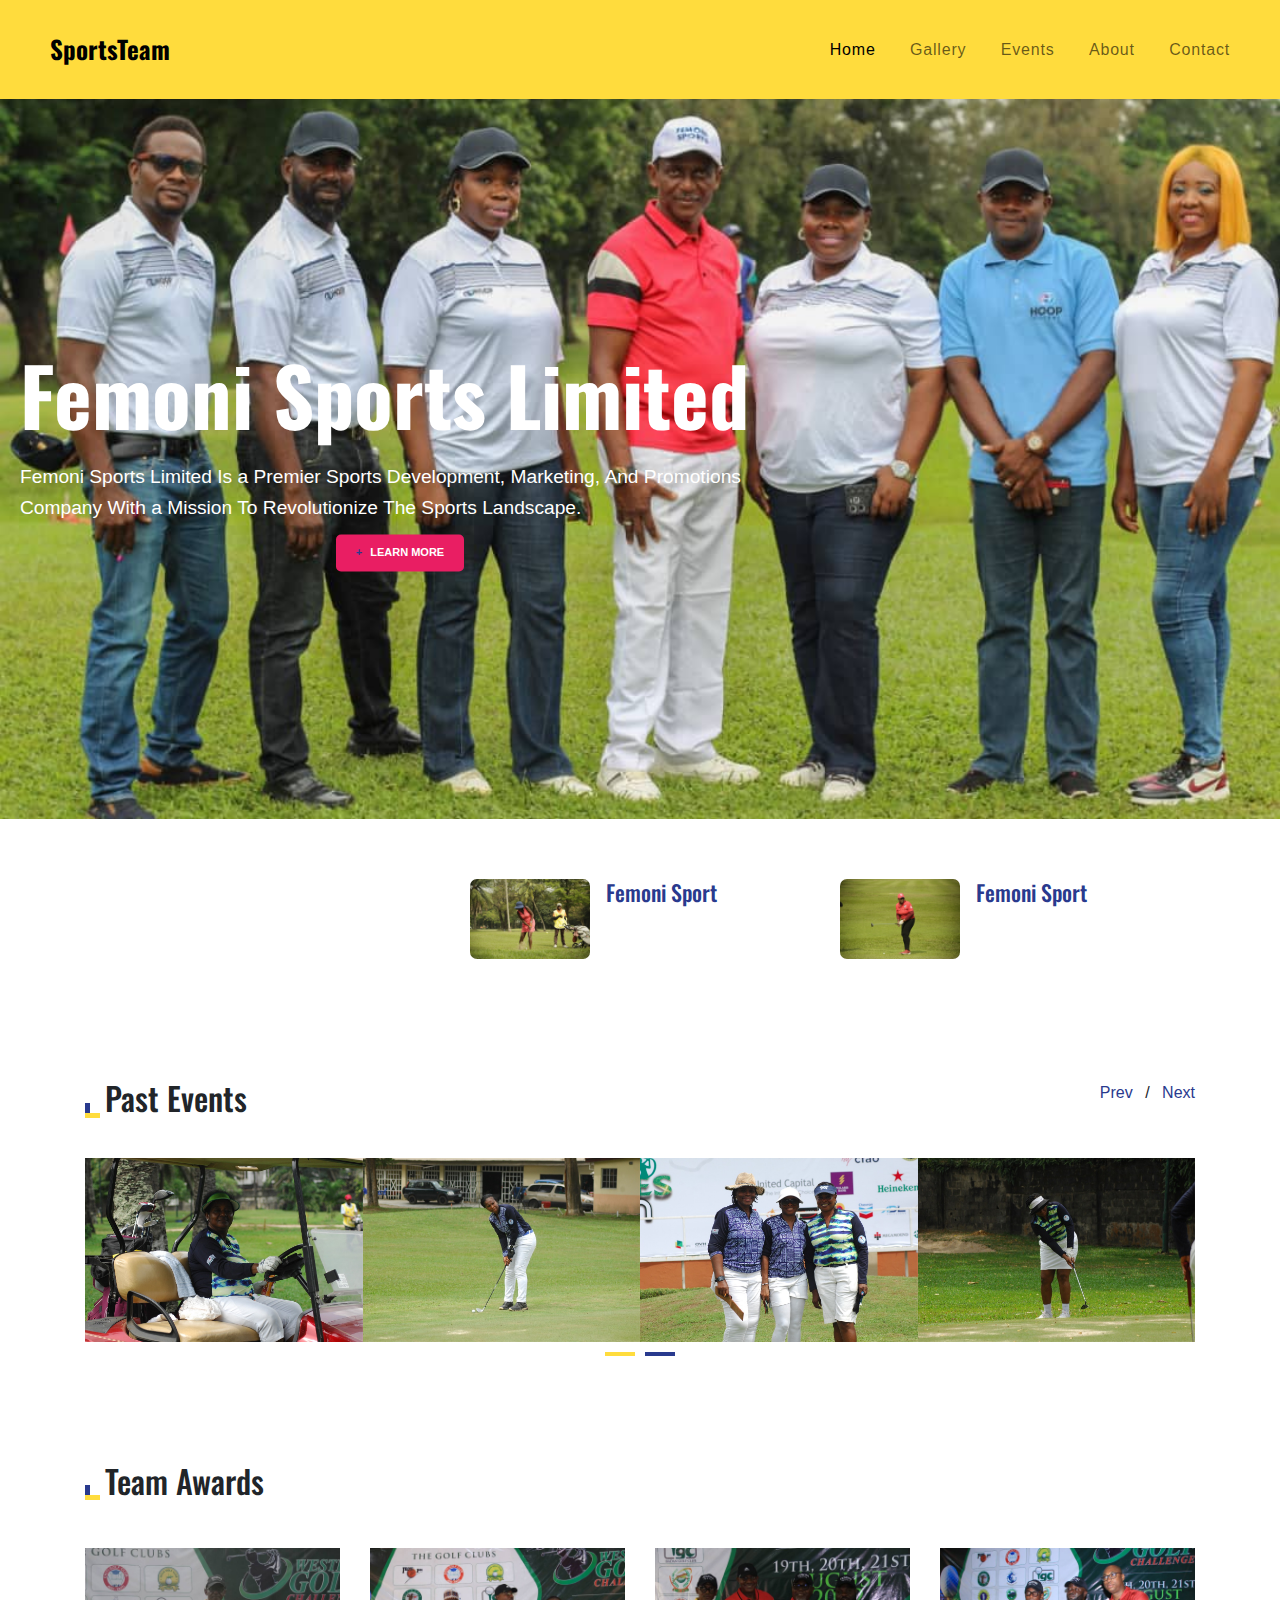
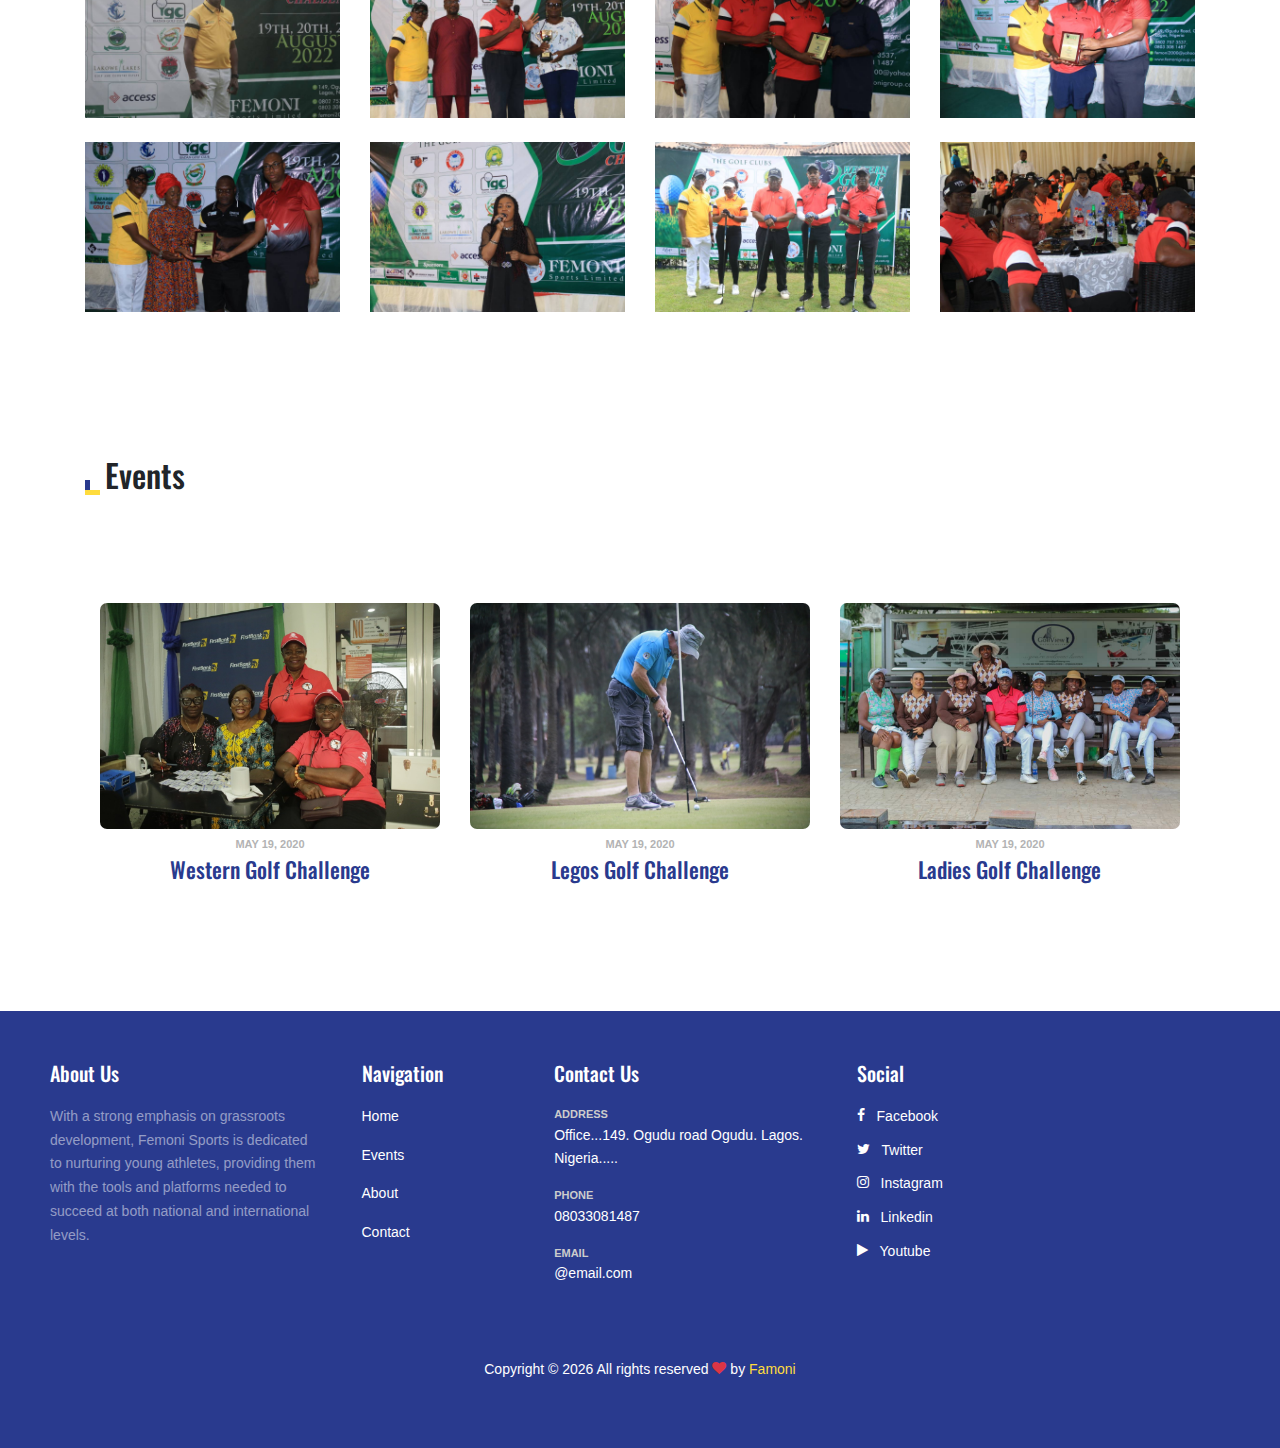
==== index.html @ d154ff3a "my first commit" ====
<!DOCTYPE html>
<html lang="en">
  <head>
    <title>Sports Team &mdash; Colorlib Website Template</title>
    <meta charset="utf-8">
    <meta name="viewport" content="width=device-width, initial-scale=1, shrink-to-fit=no">

    <link rel="stylesheet" href="https://fonts.googleapis.com/css?family=Nunito+Sans:200,300,400,700,900|Oswald:400,700"> 
    <link rel="stylesheet" href="fonts/icomoon/style.css">

    <link rel="stylesheet" href="css/bootstrap.min.css">
    <link rel="stylesheet" href="css/jquery.fancybox.min.css">
    <link rel="stylesheet" href="css/jquery-ui.css">
    <link rel="stylesheet" href="css/owl.carousel.min.css">
    <link rel="stylesheet" href="css/owl.theme.default.min.css">
    <link rel="stylesheet" href="css/animate.css">
    <link rel="stylesheet" href="fonts/flaticon/font/flaticon.css">
    
  
    <link rel="stylesheet" href="css/aos.css">

    <link rel="stylesheet" href="css/style.css">
    
  </head>
  <body>
  
    
    <div class="site-wrap">


    <div class="site-mobile-menu">
      <div class="site-mobile-menu-header">
        <div class="site-mobile-menu-close mt-3">
          <span class="icon-close2 js-menu-toggle"></span>
        </div>
      </div>
      <div class="site-mobile-menu-body"></div>
    </div> <!-- .site-mobile-menu -->

    <div class="container-fluid">

      <div class="row no-gutters site-navbar align-items-center py-3">
    
        <div class="col-6 col-lg-2 site-logo">
          <a href="index.html">SportsTeam</a>
        </div>
    
        <div class="col-6 col-lg-10 text-right menu">
          <nav class="site-navigation text-right text-md-right">
            <ul class="site-menu js-clone-nav d-none d-lg-block">
              <li class="active">
                <a href="index.html">Home</a>
              </li>
              <li><a href="gallery.html">Gallery</a></li>
              <li><a href="events.html">Events</a></li>
              <li><a href="about.html">About</a></li>
              <li><a href="contact.html">Contact</a></li>
            </ul>
    
            <a href="#" class="site-menu-toggle js-menu-toggle text-black d-inline-block d-lg-none">
              <span class="icon-menu h3"></span>
            </a>
          </nav>
        </div>
    
      </div>
    
    </div>
    
    
    
    <div class="container-fluid p-0">
      <div class="row no-gutters">
        <div class="col-lg-12">
          <div class="hero-wrap" style="background-image: url('images/player6.jpg');" data-stellar-background-ratio="0.5">
            <div class="hero-contents text-center">
              <h2 style="text-align: start; font-size: 80px;">Femoni Sports Limited</h2>
              <p style="color: white ; text-align: start;">Femoni Sports Limited Is a Premier Sports Development, Marketing, And Promotions Company With a Mission To Revolutionize The Sports Landscape.</p>
              <p class="mb-0"><a href="about.html" class="more"><span class="mr-2">+</span>Learn More</a></p>
            </div>
          </div>
        </div>
      </div>
    </div>
    

    <div class="site-section">
      <div class="container">
        <div class="col-lg-8 ml-auto">
          <div class="row">
            <div class="col-md-6 col-lg-6 mb-5 mb-lg-0">
              <div class="custom-media d-flex">
                <div class="img-wrap mr-3">
                  <a href="#"><img src="images/golf.jpg" alt="Image" class="img-fluid"></a>
                </div>
                <div>
                  
                  <h3><a href="#">Femoni Sport</a></h3>
                  
                </div>
              </div>
            </div>
            <div class="col-md-6 col-lg-6 mb-5 mb-lg-0">
              <div class="custom-media d-flex">
                <div class="img-wrap mr-3">
                  <a href="#"><img src="images/golf2.jpg" alt="Image" class="img-fluid"></a>
                </div>
                <div>
                  
                  <h3><a href="#">Femoni Sport</a></h3>
                 
                </div>
              </div>
            </div>
          </div>
        </div>
      </div>
    </div>

    <div class="container">
      <div class="row">
        <div class="col-lg-7">
          
        </div>
      </div>

      <a href="#"></a>
    </div>

    <div class="site-section">
      <div class="container">
        <div class="row">
          <div class="col-6">
            <h2 class="section-title">Past Events</h2>
          </div>
          <div class="col-6 text-right">
            <a href="#" class="custom-prev js-custom-prev-v2">Prev</a>
            <span class="mx-2">/</span>
            <a href="#" class="custom-next js-custom-next-v2">Next</a>
          </div>
        </div>

        <div class="owl-4-slider owl-carousel">
          <div class="item player">
            <a href="#"><img src="images/gggolf.jpg" alt="Image" class="img-fluid"></a>
           
          </div>
          <div class="item player">
            <a href="#"><img src="images/golf9.jpg" alt="Image" class="img-fluid"></a>
           
          </div>
          <div class="item player">
            <a href="#"><img src="images/golf10.jpg" alt="Image" class="img-fluid"></a>
            
          </div>
          <div class="item player">
            <a href="#"><img src="images/golf11.jpg" alt="Image" class="img-fluid"></a>
           
          </div>

          <div class="item player">
            <a href="#"><img src="images/golff.jpg" alt="Image" class="img-fluid"></a>
           
          </div>
          <div class="item player">
            <a href="#"><img src="images/goolf.jpg" alt="Image" class="img-fluid"></a>
           
          </div>
          <div class="item player">
            <a href="#"><img src="images/golf6.jpg" alt="Image" class="img-fluid"></a>
           
          </div>
          <div class="item player">
            <a href="#"><img src="images/ggolf.jpg" alt="Image" class="img-fluid"></a>
          
          </div>

        </div>
        
      </div>
    </div>

    <div class="site-section">
      <div class="container">
        <div class="row align-items-center mb-2">
          <div class="col-6">
            <h2 class="section-title">Team Awards</h2>
          </div>
        </div>

        <div class="row">
          <div class="col-6 col-sm-6 col-md-4 col-lg-3 mb-4">
            <a href="images/img_1.jpg" data-fancybox="gal"><img src="images/award9.jpg" alt="Image" class="img-fluid"></a>
          </div>
          <div class="col-6 col-sm-6 col-md-4 col-lg-3 mb-4">
            <a href="images/img_2.jpg" data-fancybox="gal"><img src="images/award1.jpg" alt="Image" class="img-fluid"></a>
          </div>
          <div class="col-6 col-sm-6 col-md-4 col-lg-3 mb-4">
            <a href="images/img_3.jpg" data-fancybox="gal"><img src="images/award2.jpg" alt="Image" class="img-fluid"></a>
          </div>

          <div class="col-6 col-sm-6 col-md-4 col-lg-3 mb-4">
            <a href="images/img_4.jpg" data-fancybox="gal"><img src="images/award3.jpg" alt="Image" class="img-fluid"></a>
          </div>
          <div class="col-6 col-sm-6 col-md-4 col-lg-3 mb-4">
            <a href="images/img_5.jpg" data-fancybox="gal"><img src="images/award4.jpg" alt="Image" class="img-fluid"></a>
          </div>
          <div class="col-6 col-sm-6 col-md-4 col-lg-3 mb-4">
            <a href="images/img_1.jpg" data-fancybox="gal"><img src="images/award5.jpg" alt="Image" class="img-fluid"></a>
          </div>
          <div class="col-6 col-sm-6 col-md-4 col-lg-3 mb-4">
            <a href="images/img_2.jpg" data-fancybox="gal"><img src="images/award6.jpg" alt="Image" class="img-fluid"></a>
          </div>
          <div class="col-6 col-sm-6 col-md-4 col-lg-3 mb-4">
            <a href="images/img_3.jpg" data-fancybox="gal"><img src="images/award7.jpg" alt="Image" class="img-fluid"></a>
          </div>
        </div>
      </div>
    </div>



    <div class="site-section">
      <div class="container">
        <div class="row align-items-center mb-2">
          <div class="col-6">
            <h2 class="section-title">Events</h2>
          </div>
        </div>

        <div class="site-section">
          <div class="container">
            <div class="row">
              <div class="col-sm-6 col-md-4 col-lg-4 mb-0">
                <div class="custom-media d-block">
                  <div class="img-wrap">
                    <a href="#"><img src="images/about.jpg" alt="Image" class="img-fluid"></a>
                  </div>
                  <div class="text-center">
                    <span class="caption">May 19, 2020</span>
                    <h3><a href="event1.html">Western Golf Challenge</a></h3>
                  </div>
                </div>
              </div>
        
              <div class="col-sm-6 col-md-4 col-lg-4 mb-0">
                <div class="custom-media d-block">
                  <div class="img-wrap">
                    <a href="#"><img src="images/event2.jpg" alt="Image" class="img-fluid"></a>
                  </div>
                  <div class="text-center">
                    <span class="caption">May 19, 2020</span>
                    <h3><a href="events.html">Legos Golf Challenge</a></h3>
                  </div>
                </div>
              </div>
        
              <div class="col-sm-6 col-md-4 col-lg-4 mb-0">
                <div class="custom-media d-block">
                  <div class="img-wrap">
                    <a href="#"><img src="images/gallery1.jpg" alt="Image" class="img-fluid"></a>
                  </div>
                  <div class="text-center">
                    <span class="caption">May 19, 2020</span>
                    <h3><a href="gallery.html">Ladies Golf Challenge</a></h3>
                  </div>
                </div>
              </div>
            </div>
          </div>
        </div>
        

        </div>
      </div>
    </div>

    
    <div class="footer">
      <div class="container-fluid">
        <div class="row footer-inner">
          <div class="col-lg-3">
            <div class="widget mb-4">
              <h3>About Us</h3>
              <p>With a strong emphasis on grassroots development, Femoni Sports is dedicated to nurturing young athletes, providing them with the tools and platforms needed to succeed at both national and international levels.</p>
            </div>
          </div>
          <div class="col-lg-2 pl-4">
            <div class="widget mb-4">
              <h3>Navigation</h3>
              <ul class="list-unstyled links">
                <li><a href="index.html">Home</a></li>
                <li><a href="events.html">Events</a></li>
                <li><a href="about.html">About</a></li>
                <li><a href="contact.html">Contact</a></li>
              </ul>
            </div>
          </div>
          <div class="col-lg-3">
            <div class="widget mb-4">
              <h3>Contact Us</h3>
              <ul class="list-unstyled links">
                <li>
                  <a href="#">
                    <span class="d-block">Address</span>
                    Office...149. Ogudu road Ogudu. Lagos. Nigeria.....
                  </a>
                </li>
                <li>
                  <a href="#">
                    <span class="d-block">Phone</span>
                    08033081487
                  </a>
                </li>
                <li>
                  <a href="#">
                    <span class="d-block">Email</span>
                    @email.com
                  </a>
                </li>
              </ul>
            </div>
          </div>
          <div class="col-lg-4">
            <div class="widget mb-4">
              <h3>Social</h3>
              <ul class="list-unstyled social">
                <li><a href="#"><span class="mr-2 icon-facebook"></span> Facebook</a></li>
                <li><a href="#"><span class="mr-2 icon-twitter"></span> Twitter</a></li>
                <li><a href="#"><span class="mr-2 icon-instagram"></span> Instagram</a></li>
                <li><a href="#"><span class="mr-2 icon-linkedin"></span> Linkedin</a></li>
                <li><a href="#"><span class="mr-2 icon-play"></span> Youtube</a></li>
              </ul>
            </div>
          </div>
    
          <div class="col-12 mt-5 text-center copyright">
            <p>
              Copyright &copy; <script>document.write(new Date().getFullYear());</script> All rights reserved <i class="icon-heart text-danger" aria-hidden="true"></i> by <a href="https://colorlib.com" target="_blank">Famoni</a>
            </p>
          </div>
    
        </div>
      </div>
    </div>
    
    

  </div>
  <script src="js/jquery.min.js"></script>
  <script src="js/jquery-migrate-3.0.1.min.js"></script>
  <script src="js/jquery-ui.js"></script>
  <script src="js/popper.min.js"></script>
  <script src="js/bootstrap.min.js"></script>
  <script src="js/owl.carousel.min.js"></script>
  <script src="js/jquery.stellar.min.js"></script>
  <script src="js/jquery.fancybox.min.js"></script>
  <script src="js/aos.js"></script>

  <script src="js/main.js"></script>
    
  </body>
</html>
---- fonts/icomoon/style.css ----
@font-face {
  font-family: 'icomoon';
  src:  url('fonts/icomoon.eot?10si43');
  src:  url('fonts/icomoon.eot?10si43#iefix') format('embedded-opentype'),
    url('fonts/icomoon.ttf?10si43') format('truetype'),
    url('fonts/icomoon.woff?10si43') format('woff'),
    url('fonts/icomoon.svg?10si43#icomoon') format('svg');
  font-weight: normal;
  font-style: normal;
}

[class^="icon-"], [class*=" icon-"] {
  /* use !important to prevent issues with browser extensions that change fonts */
  font-family: 'icomoon' !important;
  speak: none;
  font-style: normal;
  font-weight: normal;
  font-variant: normal;
  text-transform: none;
  line-height: 1;

  /* Better Font Rendering =========== */
  -webkit-font-smoothing: antialiased;
  -moz-osx-font-smoothing: grayscale;
}

.icon-asterisk:before {
  content: "\f069";
}
.icon-plus:before {
  content: "\f067";
}
.icon-question:before {
  content: "\f128";
}
.icon-minus:before {
  content: "\f068";
}
.icon-glass:before {
  content: "\f000";
}
.icon-music:before {
  content: "\f001";
}
.icon-search:before {
  content: "\f002";
}
.icon-envelope-o:before {
  content: "\f003";
}
.icon-heart:before {
  content: "\f004";
}
.icon-star:before {
  content: "\f005";
}
.icon-star-o:before {
  content: "\f006";
}
.icon-user:before {
  content: "\f007";
}
.icon-film:before {
  content: "\f008";
}
.icon-th-large:before {
  content: "\f009";
}
.icon-th:before {
  content: "\f00a";
}
.icon-th-list:before {
  content: "\f00b";
}
.icon-check:before {
  content: "\f00c";
}
.icon-close:before {
  content: "\f00d";
}
.icon-remove:before {
  content: "\f00d";
}
.icon-times:before {
  content: "\f00d";
}
.icon-search-plus:before {
  content: "\f00e";
}
.icon-search-minus:before {
  content: "\f010";
}
.icon-power-off:before {
  content: "\f011";
}
.icon-signal:before {
  content: "\f012";
}
.icon-cog:before {
  content: "\f013";
}
.icon-gear:before {
  content: "\f013";
}
.icon-trash-o:before {
  content: "\f014";
}
.icon-home:before {
  content: "\f015";
}
.icon-file-o:before {
  content: "\f016";
}
.icon-clock-o:before {
  content: "\f017";
}
.icon-road:before {
  content: "\f018";
}
.icon-download:before {
  content: "\f019";
}
.icon-arrow-circle-o-down:before {
  content: "\f01a";
}
.icon-arrow-circle-o-up:before {
  content: "\f01b";
}
.icon-inbox:before {
  content: "\f01c";
}
.icon-play-circle-o:before {
  content: "\f01d";
}
.icon-repeat:before {
  content: "\f01e";
}
.icon-rotate-right:before {
  content: "\f01e";
}
.icon-refresh:before {
  content: "\f021";
}
.icon-list-alt:before {
  content: "\f022";
}
.icon-lock:before {
  content: "\f023";
}
.icon-flag:before {
  content: "\f024";
}
.icon-headphones:before {
  content: "\f025";
}
.icon-volume-off:before {
  content: "\f026";
}
.icon-volume-down:before {
  content: "\f027";
}
.icon-volume-up:before {
  content: "\f028";
}
.icon-qrcode:before {
  content: "\f029";
}
.icon-barcode:before {
  content: "\f02a";
}
.icon-tag:before {
  content: "\f02b";
}
.icon-tags:before {
  content: "\f02c";
}
.icon-book:before {
  content: "\f02d";
}
.icon-bookmark:before {
  content: "\f02e";
}
.icon-print:before {
  content: "\f02f";
}
.icon-camera:before {
  content: "\f030";
}
.icon-font:before {
  content: "\f031";
}
.icon-bold:before {
  content: "\f032";
}
.icon-italic:before {
  content: "\f033";
}
.icon-text-height:before {
  content: "\f034";
}
.icon-text-width:before {
  content: "\f035";
}
.icon-align-left:before {
  content: "\f036";
}
.icon-align-center:before {
  content: "\f037";
}
.icon-align-right:before {
  content: "\f038";
}
.icon-align-justify:before {
  content: "\f039";
}
.icon-list:before {
  content: "\f03a";
}
.icon-dedent:before {
  content: "\f03b";
}
.icon-outdent:before {
  content: "\f03b";
}
.icon-indent:before {
  content: "\f03c";
}
.icon-video-camera:before {
  content: "\f03d";
}
.icon-image:before {
  content: "\f03e";
}
.icon-photo:before {
  content: "\f03e";
}
.icon-picture-o:before {
  content: "\f03e";
}
.icon-pencil:before {
  content: "\f040";
}
.icon-map-marker:before {
  content: "\f041";
}
.icon-adjust:before {
  content: "\f042";
}
.icon-tint:before {
  content: "\f043";
}
.icon-edit:before {
  content: "\f044";
}
.icon-pencil-square-o:before {
  content: "\f044";
}
.icon-share-square-o:before {
  content: "\f045";
}
.icon-check-square-o:before {
  content: "\f046";
}
.icon-arrows:before {
  content: "\f047";
}
.icon-step-backward:before {
  content: "\f048";
}
.icon-fast-backward:before {
  content: "\f049";
}
.icon-backward:before {
  content: "\f04a";
}
.icon-play:before {
  content: "\f04b";
}
.icon-pause:before {
  content: "\f04c";
}
.icon-stop:before {
  content: "\f04d";
}
.icon-forward:before {
  content: "\f04e";
}
.icon-fast-forward:before {
  content: "\f050";
}
.icon-step-forward:before {
  content: "\f051";
}
.icon-eject:before {
  content: "\f052";
}
.icon-chevron-left:before {
  content: "\f053";
}
.icon-chevron-right:before {
  content: "\f054";
}
.icon-plus-circle:before {
  content: "\f055";
}
.icon-minus-circle:before {
  content: "\f056";
}
.icon-times-circle:before {
  content: "\f057";
}
.icon-check-circle:before {
  content: "\f058";
}
.icon-question-circle:before {
  content: "\f059";
}
.icon-info-circle:before {
  content: "\f05a";
}
.icon-crosshairs:before {
  content: "\f05b";
}
.icon-times-circle-o:before {
  content: "\f05c";
}
.icon-check-circle-o:before {
  content: "\f05d";
}
.icon-ban:before {
  content: "\f05e";
}
.icon-arrow-left:before {
  content: "\f060";
}
.icon-arrow-right:before {
  content: "\f061";
}
.icon-arrow-up:before {
  content: "\f062";
}
.icon-arrow-down:before {
  content: "\f063";
}
.icon-mail-forward:before {
  content: "\f064";
}
.icon-share:before {
  content: "\f064";
}
.icon-expand:before {
  content: "\f065";
}
.icon-compress:before {
  content: "\f066";
}
.icon-exclamation-circle:before {
  content: "\f06a";
}
.icon-gift:before {
  content: "\f06b";
}
.icon-leaf:before {
  content: "\f06c";
}
.icon-fire:before {
  content: "\f06d";
}
.icon-eye:before {
  content: "\f06e";
}
.icon-eye-slash:before {
  content: "\f070";
}
.icon-exclamation-triangle:before {
  content: "\f071";
}
.icon-warning:before {
  content: "\f071";
}
.icon-plane:before {
  content: "\f072";
}
.icon-calendar:before {
  content: "\f073";
}
.icon-random:before {
  content: "\f074";
}
.icon-comment:before {
  content: "\f075";
}
.icon-magnet:before {
  content: "\f076";
}
.icon-chevron-up:before {
  content: "\f077";
}
.icon-chevron-down:before {
  content: "\f078";
}
.icon-retweet:before {
  content: "\f079";
}
.icon-shopping-cart:before {
  content: "\f07a";
}
.icon-folder:before {
  content: "\f07b";
}
.icon-folder-open:before {
  content: "\f07c";
}
.icon-arrows-v:before {
  content: "\f07d";
}
.icon-arrows-h:before {
  content: "\f07e";
}
.icon-bar-chart:before {
  content: "\f080";
}
.icon-bar-chart-o:before {
  content: "\f080";
}
.icon-twitter-square:before {
  content: "\f081";
}
.icon-facebook-square:before {
  content: "\f082";
}
.icon-camera-retro:before {
  content: "\f083";
}
.icon-key:before {
  content: "\f084";
}
.icon-cogs:before {
  content: "\f085";
}
.icon-gears:before {
  content: "\f085";
}
.icon-comments:before {
  content: "\f086";
}
.icon-thumbs-o-up:before {
  content: "\f087";
}
.icon-thumbs-o-down:before {
  content: "\f088";
}
.icon-star-half:before {
  content: "\f089";
}
.icon-heart-o:before {
  content: "\f08a";
}
.icon-sign-out:before {
  content: "\f08b";
}
.icon-linkedin-square:before {
  content: "\f08c";
}
.icon-thumb-tack:before {
  content: "\f08d";
}
.icon-external-link:before {
  content: "\f08e";
}
.icon-sign-in:before {
  content: "\f090";
}
.icon-trophy:before {
  content: "\f091";
}
.icon-github-square:before {
  content: "\f092";
}
.icon-upload:before {
  content: "\f093";
}
.icon-lemon-o:before {
  content: "\f094";
}
.icon-phone:before {
  content: "\f095";
}
.icon-square-o:before {
  content: "\f096";
}
.icon-bookmark-o:before {
  content: "\f097";
}
.icon-phone-square:before {
  content: "\f098";
}
.icon-twitter:before {
  content: "\f099";
}
.icon-facebook:before {
  content: "\f09a";
}
.icon-facebook-f:before {
  content: "\f09a";
}
.icon-github:before {
  content: "\f09b";
}
.icon-unlock:before {
  content: "\f09c";
}
.icon-credit-card:before {
  content: "\f09d";
}
.icon-feed:before {
  content: "\f09e";
}
.icon-rss:before {
  content: "\f09e";
}
.icon-hdd-o:before {
  content: "\f0a0";
}
.icon-bullhorn:before {
  content: "\f0a1";
}
.icon-bell-o:before {
  content: "\f0a2";
}
.icon-certificate:before {
  content: "\f0a3";
}
.icon-hand-o-right:before {
  content: "\f0a4";
}
.icon-hand-o-left:before {
  content: "\f0a5";
}
.icon-hand-o-up:before {
  content: "\f0a6";
}
.icon-hand-o-down:before {
  content: "\f0a7";
}
.icon-arrow-circle-left:before {
  content: "\f0a8";
}
.icon-arrow-circle-right:before {
  content: "\f0a9";
}
.icon-arrow-circle-up:before {
  content: "\f0aa";
}
.icon-arrow-circle-down:before {
  content: "\f0ab";
}
.icon-globe:before {
  content: "\f0ac";
}
.icon-wrench:before {
  content: "\f0ad";
}
.icon-tasks:before {
  content: "\f0ae";
}
.icon-filter:before {
  content: "\f0b0";
}
.icon-briefcase:before {
  content: "\f0b1";
}
.icon-arrows-alt:before {
  content: "\f0b2";
}
.icon-group:before {
  content: "\f0c0";
}
.icon-users:before {
  content: "\f0c0";
}
.icon-chain:before {
  content: "\f0c1";
}
.icon-link:before {
  content: "\f0c1";
}
.icon-cloud:before {
  content: "\f0c2";
}
.icon-flask:before {
  content: "\f0c3";
}
.icon-cut:before {
  content: "\f0c4";
}
.icon-scissors:before {
  content: "\f0c4";
}
.icon-copy:before {
  content: "\f0c5";
}
.icon-files-o:before {
  content: "\f0c5";
}
.icon-paperclip:before {
  content: "\f0c6";
}
.icon-floppy-o:before {
  content: "\f0c7";
}
.icon-save:before {
  content: "\f0c7";
}
.icon-square:before {
  content: "\f0c8";
}
.icon-bars:before {
  content: "\f0c9";
}
.icon-navicon:before {
  content: "\f0c9";
}
.icon-reorder:before {
  content: "\f0c9";
}
.icon-list-ul:before {
  content: "\f0ca";
}
.icon-list-ol:before {
  content: "\f0cb";
}
.icon-strikethrough:before {
  content: "\f0cc";
}
.icon-underline:before {
  content: "\f0cd";
}
.icon-table:before {
  content: "\f0ce";
}
.icon-magic:before {
  content: "\f0d0";
}
.icon-truck:before {
  content: "\f0d1";
}
.icon-pinterest:before {
  content: "\f0d2";
}
.icon-pinterest-square:before {
  content: "\f0d3";
}
.icon-google-plus-square:before {
  content: "\f0d4";
}
.icon-google-plus:before {
  content: "\f0d5";
}
.icon-money:before {
  content: "\f0d6";
}
.icon-caret-down:before {
  content: "\f0d7";
}
.icon-caret-up:before {
  content: "\f0d8";
}
.icon-caret-left:before {
  content: "\f0d9";
}
.icon-caret-right:before {
  content: "\f0da";
}
.icon-columns:before {
  content: "\f0db";
}
.icon-sort:before {
  content: "\f0dc";
}
.icon-unsorted:before {
  content: "\f0dc";
}
.icon-sort-desc:before {
  content: "\f0dd";
}
.icon-sort-down:before {
  content: "\f0dd";
}
.icon-sort-asc:before {
  content: "\f0de";
}
.icon-sort-up:before {
  content: "\f0de";
}
.icon-envelope:before {
  content: "\f0e0";
}
.icon-linkedin:before {
  content: "\f0e1";
}
.icon-rotate-left:before {
  content: "\f0e2";
}
.icon-undo:before {
  content: "\f0e2";
}
.icon-gavel:before {
  content: "\f0e3";
}
.icon-legal:before {
  content: "\f0e3";
}
.icon-dashboard:before {
  content: "\f0e4";
}
.icon-tachometer:before {
  content: "\f0e4";
}
.icon-comment-o:before {
  content: "\f0e5";
}
.icon-comments-o:before {
  content: "\f0e6";
}
.icon-bolt:before {
  content: "\f0e7";
}
.icon-flash:before {
  content: "\f0e7";
}
.icon-sitemap:before {
  content: "\f0e8";
}
.icon-umbrella:before {
  content: "\f0e9";
}
.icon-clipboard:before {
  content: "\f0ea";
}
.icon-paste:before {
  content: "\f0ea";
}
.icon-lightbulb-o:before {
  content: "\f0eb";
}
.icon-exchange:before {
  content: "\f0ec";
}
.icon-cloud-download:before {
  content: "\f0ed";
}
.icon-cloud-upload:before {
  content: "\f0ee";
}
.icon-user-md:before {
  content: "\f0f0";
}
.icon-stethoscope:before {
  content: "\f0f1";
}
.icon-suitcase:before {
  content: "\f0f2";
}
.icon-bell:before {
  content: "\f0f3";
}
.icon-coffee:before {
  content: "\f0f4";
}
.icon-cutlery:before {
  content: "\f0f5";
}
.icon-file-text-o:before {
  content: "\f0f6";
}
.icon-building-o:before {
  content: "\f0f7";
}
.icon-hospital-o:before {
  content: "\f0f8";
}
.icon-ambulance:before {
  content: "\f0f9";
}
.icon-medkit:before {
  content: "\f0fa";
}
.icon-fighter-jet:before {
  content: "\f0fb";
}
.icon-beer:before {
  content: "\f0fc";
}
.icon-h-square:before {
  content: "\f0fd";
}
.icon-plus-square:before {
  content: "\f0fe";
}
.icon-angle-double-left:before {
  content: "\f100";
}
.icon-angle-double-right:before {
  content: "\f101";
}
.icon-angle-double-up:before {
  content: "\f102";
}
.icon-angle-double-down:before {
  content: "\f103";
}
.icon-angle-left:before {
  content: "\f104";
}
.icon-angle-right:before {
  content: "\f105";
}
.icon-angle-up:before {
  content: "\f106";
}
.icon-angle-down:before {
  content: "\f107";
}
.icon-desktop:before {
  content: "\f108";
}
.icon-laptop:before {
  content: "\f109";
}
.icon-tablet:before {
  content: "\f10a";
}
.icon-mobile:before {
  content: "\f10b";
}
.icon-mobile-phone:before {
  content: "\f10b";
}
.icon-circle-o:before {
  content: "\f10c";
}
.icon-quote-left:before {
  content: "\f10d";
}
.icon-quote-right:before {
  content: "\f10e";
}
.icon-spinner:before {
  content: "\f110";
}
.icon-circle:before {
  content: "\f111";
}
.icon-mail-reply:before {
  content: "\f112";
}
.icon-reply:before {
  content: "\f112";
}
.icon-github-alt:before {
  content: "\f113";
}
.icon-folder-o:before {
  content: "\f114";
}
.icon-folder-open-o:before {
  content: "\f115";
}
.icon-smile-o:before {
  content: "\f118";
}
.icon-frown-o:before {
  content: "\f119";
}
.icon-meh-o:before {
  content: "\f11a";
}
.icon-gamepad:before {
  content: "\f11b";
}
.icon-keyboard-o:before {
  content: "\f11c";
}
.icon-flag-o:before {
  content: "\f11d";
}
.icon-flag-checkered:before {
  content: "\f11e";
}
.icon-terminal:before {
  content: "\f120";
}
.icon-code:before {
  content: "\f121";
}
.icon-mail-reply-all:before {
  content: "\f122";
}
.icon-reply-all:before {
  content: "\f122";
}
.icon-star-half-empty:before {
  content: "\f123";
}
.icon-star-half-full:before {
  content: "\f123";
}
.icon-star-half-o:before {
  content: "\f123";
}
.icon-location-arrow:before {
  content: "\f124";
}
.icon-crop:before {
  content: "\f125";
}
.icon-code-fork:before {
  content: "\f126";
}
.icon-chain-broken:before {
  content: "\f127";
}
.icon-unlink:before {
  content: "\f127";
}
.icon-info:before {
  content: "\f129";
}
.icon-exclamation:before {
  content: "\f12a";
}
.icon-superscript:before {
  content: "\f12b";
}
.icon-subscript:before {
  content: "\f12c";
}
.icon-eraser:before {
  content: "\f12d";
}
.icon-puzzle-piece:before {
  content: "\f12e";
}
.icon-microphone:before {
  content: "\f130";
}
.icon-microphone-slash:before {
  content: "\f131";
}
.icon-shield:before {
  content: "\f132";
}
.icon-calendar-o:before {
  content: "\f133";
}
.icon-fire-extinguisher:before {
  content: "\f134";
}
.icon-rocket:before {
  content: "\f135";
}
.icon-maxcdn:before {
  content: "\f136";
}
.icon-chevron-circle-left:before {
  content: "\f137";
}
.icon-chevron-circle-right:before {
  content: "\f138";
}
.icon-chevron-circle-up:before {
  content: "\f139";
}
.icon-chevron-circle-down:before {
  content: "\f13a";
}
.icon-html5:before {
  content: "\f13b";
}
.icon-css3:before {
  content: "\f13c";
}
.icon-anchor:before {
  content: "\f13d";
}
.icon-unlock-alt:before {
  content: "\f13e";
}
.icon-bullseye:before {
  content: "\f140";
}
.icon-ellipsis-h:before {
  content: "\f141";
}
.icon-ellipsis-v:before {
  content: "\f142";
}
.icon-rss-square:before {
  content: "\f143";
}
.icon-play-circle:before {
  content: "\f144";
}
.icon-ticket:before {
  content: "\f145";
}
.icon-minus-square:before {
  content: "\f146";
}
.icon-minus-square-o:before {
  content: "\f147";
}
.icon-level-up:before {
  content: "\f148";
}
.icon-level-down:before {
  content: "\f149";
}
.icon-check-square:before {
  content: "\f14a";
}
.icon-pencil-square:before {
  content: "\f14b";
}
.icon-external-link-square:before {
  content: "\f14c";
}
.icon-share-square:before {
  content: "\f14d";
}
.icon-compass:before {
  content: "\f14e";
}
.icon-caret-square-o-down:before {
  content: "\f150";
}
.icon-toggle-down:before {
  content: "\f150";
}
.icon-caret-square-o-up:before {
  content: "\f151";
}
.icon-toggle-up:before {
  content: "\f151";
}
.icon-caret-square-o-right:before {
  content: "\f152";
}
.icon-toggle-right:before {
  content: "\f152";
}
.icon-eur:before {
  content: "\f153";
}
.icon-euro:before {
  content: "\f153";
}
.icon-gbp:before {
  content: "\f154";
}
.icon-dollar:before {
  content: "\f155";
}
.icon-usd:before {
  content: "\f155";
}
.icon-inr:before {
  content: "\f156";
}
.icon-rupee:before {
  content: "\f156";
}
.icon-cny:before {
  content: "\f157";
}
.icon-jpy:before {
  content: "\f157";
}
.icon-rmb:before {
  content: "\f157";
}
.icon-yen:before {
  content: "\f157";
}
.icon-rouble:before {
  content: "\f158";
}
.icon-rub:before {
  content: "\f158";
}
.icon-ruble:before {
  content: "\f158";
}
.icon-krw:before {
  content: "\f159";
}
.icon-won:before {
  content: "\f159";
}
.icon-bitcoin:before {
  content: "\f15a";
}
.icon-btc:before {
  content: "\f15a";
}
.icon-file:before {
  content: "\f15b";
}
.icon-file-text:before {
  content: "\f15c";
}
.icon-sort-alpha-asc:before {
  content: "\f15d";
}
.icon-sort-alpha-desc:before {
  content: "\f15e";
}
.icon-sort-amount-asc:before {
  content: "\f160";
}
.icon-sort-amount-desc:before {
  content: "\f161";
}
.icon-sort-numeric-asc:before {
  content: "\f162";
}
.icon-sort-numeric-desc:before {
  content: "\f163";
}
.icon-thumbs-up:before {
  content: "\f164";
}
.icon-thumbs-down:before {
  content: "\f165";
}
.icon-youtube-square:before {
  content: "\f166";
}
.icon-youtube:before {
  content: "\f167";
}
.icon-xing:before {
  content: "\f168";
}
.icon-xing-square:before {
  content: "\f169";
}
.icon-youtube-play:before {
  content: "\f16a";
}
.icon-dropbox:before {
  content: "\f16b";
}
.icon-stack-overflow:before {
  content: "\f16c";
}
.icon-instagram:before {
  content: "\f16d";
}
.icon-flickr:before {
  content: "\f16e";
}
.icon-adn:before {
  content: "\f170";
}
.icon-bitbucket:before {
  content: "\f171";
}
.icon-bitbucket-square:before {
  content: "\f172";
}
.icon-tumblr:before {
  content: "\f173";
}
.icon-tumblr-square:before {
  content: "\f174";
}
.icon-long-arrow-down:before {
  content: "\f175";
}
.icon-long-arrow-up:before {
  content: "\f176";
}
.icon-long-arrow-left:before {
  content: "\f177";
}
.icon-long-arrow-right:before {
  content: "\f178";
}
.icon-apple:before {
  content: "\f179";
}
.icon-windows:before {
  content: "\f17a";
}
.icon-android:before {
  content: "\f17b";
}
.icon-linux:before {
  content: "\f17c";
}
.icon-dribbble:before {
  content: "\f17d";
}
.icon-skype:before {
  content: "\f17e";
}
.icon-foursquare:before {
  content: "\f180";
}
.icon-trello:before {
  content: "\f181";
}
.icon-female:before {
  content: "\f182";
}
.icon-male:before {
  content: "\f183";
}
.icon-gittip:before {
  content: "\f184";
}
.icon-gratipay:before {
  content: "\f184";
}
.icon-sun-o:before {
  content: "\f185";
}
.icon-moon-o:before {
  content: "\f186";
}
.icon-archive:before {
  content: "\f187";
}
.icon-bug:before {
  content: "\f188";
}
.icon-vk:before {
  content: "\f189";
}
.icon-weibo:before {
  content: "\f18a";
}
.icon-renren:before {
  content: "\f18b";
}
.icon-pagelines:before {
  content: "\f18c";
}
.icon-stack-exchange:before {
  content: "\f18d";
}
.icon-arrow-circle-o-right:before {
  content: "\f18e";
}
.icon-arrow-circle-o-left:before {
  content: "\f190";
}
.icon-caret-square-o-left:before {
  content: "\f191";
}
.icon-toggle-left:before {
  content: "\f191";
}
.icon-dot-circle-o:before {
  content: "\f192";
}
.icon-wheelchair:before {
  content: "\f193";
}
.icon-vimeo-square:before {
  content: "\f194";
}
.icon-try:before {
  content: "\f195";
}
.icon-turkish-lira:before {
  content: "\f195";
}
.icon-plus-square-o:before {
  content: "\f196";
}
.icon-space-shuttle:before {
  content: "\f197";
}
.icon-slack:before {
  content: "\f198";
}
.icon-envelope-square:before {
  content: "\f199";
}
.icon-wordpress:before {
  content: "\f19a";
}
.icon-openid:before {
  content: "\f19b";
}
.icon-bank:before {
  content: "\f19c";
}
.icon-institution:before {
  content: "\f19c";
}
.icon-university:before {
  content: "\f19c";
}
.icon-graduation-cap:before {
  content: "\f19d";
}
.icon-mortar-board:before {
  content: "\f19d";
}
.icon-yahoo:before {
  content: "\f19e";
}
.icon-google:before {
  content: "\f1a0";
}
.icon-reddit:before {
  content: "\f1a1";
}
.icon-reddit-square:before {
  content: "\f1a2";
}
.icon-stumbleupon-circle:before {
  content: "\f1a3";
}
.icon-stumbleupon:before {
  content: "\f1a4";
}
.icon-delicious:before {
  content: "\f1a5";
}
.icon-digg:before {
  content: "\f1a6";
}
.icon-pied-piper-pp:before {
  content: "\f1a7";
}
.icon-pied-piper-alt:before {
  content: "\f1a8";
}
.icon-drupal:before {
  content: "\f1a9";
}
.icon-joomla:before {
  content: "\f1aa";
}
.icon-language:before {
  content: "\f1ab";
}
.icon-fax:before {
  content: "\f1ac";
}
.icon-building:before {
  content: "\f1ad";
}
.icon-child:before {
  content: "\f1ae";
}
.icon-paw:before {
  content: "\f1b0";
}
.icon-spoon:before {
  content: "\f1b1";
}
.icon-cube:before {
  content: "\f1b2";
}
.icon-cubes:before {
  content: "\f1b3";
}
.icon-behance:before {
  content: "\f1b4";
}
.icon-behance-square:before {
  content: "\f1b5";
}
.icon-steam:before {
  content: "\f1b6";
}
.icon-steam-square:before {
  content: "\f1b7";
}
.icon-recycle:before {
  content: "\f1b8";
}
.icon-automobile:before {
  content: "\f1b9";
}
.icon-car:before {
  content: "\f1b9";
}
.icon-cab:before {
  content: "\f1ba";
}
.icon-taxi:before {
  content: "\f1ba";
}
.icon-tree:before {
  content: "\f1bb";
}
.icon-spotify:before {
  content: "\f1bc";
}
.icon-deviantart:before {
  content: "\f1bd";
}
.icon-soundcloud:before {
  content: "\f1be";
}
.icon-database:before {
  content: "\f1c0";
}
.icon-file-pdf-o:before {
  content: "\f1c1";
}
.icon-file-word-o:before {
  content: "\f1c2";
}
.icon-file-excel-o:before {
  content: "\f1c3";
}
.icon-file-powerpoint-o:before {
  content: "\f1c4";
}
.icon-file-image-o:before {
  content: "\f1c5";
}
.icon-file-photo-o:before {
  content: "\f1c5";
}
.icon-file-picture-o:before {
  content: "\f1c5";
}
.icon-file-archive-o:before {
  content: "\f1c6";
}
.icon-file-zip-o:before {
  content: "\f1c6";
}
.icon-file-audio-o:before {
  content: "\f1c7";
}
.icon-file-sound-o:before {
  content: "\f1c7";
}
.icon-file-movie-o:before {
  content: "\f1c8";
}
.icon-file-video-o:before {
  content: "\f1c8";
}
.icon-file-code-o:before {
  content: "\f1c9";
}
.icon-vine:before {
  content: "\f1ca";
}
.icon-codepen:before {
  content: "\f1cb";
}
.icon-jsfiddle:before {
  content: "\f1cc";
}
.icon-life-bouy:before {
  content: "\f1cd";
}
.icon-life-buoy:before {
  content: "\f1cd";
}
.icon-life-ring:before {
  content: "\f1cd";
}
.icon-life-saver:before {
  content: "\f1cd";
}
.icon-support:before {
  content: "\f1cd";
}
.icon-circle-o-notch:before {
  content: "\f1ce";
}
.icon-ra:before {
  content: "\f1d0";
}
.icon-rebel:before {
  content: "\f1d0";
}
.icon-resistance:before {
  content: "\f1d0";
}
.icon-empire:before {
  content: "\f1d1";
}
.icon-ge:before {
  content: "\f1d1";
}
.icon-git-square:before {
  content: "\f1d2";
}
.icon-git:before {
  content: "\f1d3";
}
.icon-hacker-news:before {
  content: "\f1d4";
}
.icon-y-combinator-square:before {
  content: "\f1d4";
}
.icon-yc-square:before {
  content: "\f1d4";
}
.icon-tencent-weibo:before {
  content: "\f1d5";
}
.icon-qq:before {
  content: "\f1d6";
}
.icon-wechat:before {
  content: "\f1d7";
}
.icon-weixin:before {
  content: "\f1d7";
}
.icon-paper-plane:before {
  content: "\f1d8";
}
.icon-send:before {
  content: "\f1d8";
}
.icon-paper-plane-o:before {
  content: "\f1d9";
}
.icon-send-o:before {
  content: "\f1d9";
}
.icon-history:before {
  content: "\f1da";
}
.icon-circle-thin:before {
  content: "\f1db";
}
.icon-header:before {
  content: "\f1dc";
}
.icon-paragraph:before {
  content: "\f1dd";
}
.icon-sliders:before {
  content: "\f1de";
}
.icon-share-alt:before {
  content: "\f1e0";
}
.icon-share-alt-square:before {
  content: "\f1e1";
}
.icon-bomb:before {
  content: "\f1e2";
}
.icon-futbol-o:before {
  content: "\f1e3";
}
.icon-soccer-ball-o:before {
  content: "\f1e3";
}
.icon-tty:before {
  content: "\f1e4";
}
.icon-binoculars:before {
  content: "\f1e5";
}
.icon-plug:before {
  content: "\f1e6";
}
.icon-slideshare:before {
  content: "\f1e7";
}
.icon-twitch:before {
  content: "\f1e8";
}
.icon-yelp:before {
  content: "\f1e9";
}
.icon-newspaper-o:before {
  content: "\f1ea";
}
.icon-wifi:before {
  content: "\f1eb";
}
.icon-calculator:before {
  content: "\f1ec";
}
.icon-paypal:before {
  content: "\f1ed";
}
.icon-google-wallet:before {
  content: "\f1ee";
}
.icon-cc-visa:before {
  content: "\f1f0";
}
.icon-cc-mastercard:before {
  content: "\f1f1";
}
.icon-cc-discover:before {
  content: "\f1f2";
}
.icon-cc-amex:before {
  content: "\f1f3";
}
.icon-cc-paypal:before {
  content: "\f1f4";
}
.icon-cc-stripe:before {
  content: "\f1f5";
}
.icon-bell-slash:before {
  content: "\f1f6";
}
.icon-bell-slash-o:before {
  content: "\f1f7";
}
.icon-trash:before {
  content: "\f1f8";
}
.icon-copyright:before {
  content: "\f1f9";
}
.icon-at:before {
  content: "\f1fa";
}
.icon-eyedropper:before {
  content: "\f1fb";
}
.icon-paint-brush:before {
  content: "\f1fc";
}
.icon-birthday-cake:before {
  content: "\f1fd";
}
.icon-area-chart:before {
  content: "\f1fe";
}
.icon-pie-chart:before {
  content: "\f200";
}
.icon-line-chart:before {
  content: "\f201";
}
.icon-lastfm:before {
  content: "\f202";
}
.icon-lastfm-square:before {
  content: "\f203";
}
.icon-toggle-off:before {
  content: "\f204";
}
.icon-toggle-on:before {
  content: "\f205";
}
.icon-bicycle:before {
  content: "\f206";
}
.icon-bus:before {
  content: "\f207";
}
.icon-ioxhost:before {
  content: "\f208";
}
.icon-angellist:before {
  content: "\f209";
}
.icon-cc:before {
  content: "\f20a";
}
.icon-ils:before {
  content: "\f20b";
}
.icon-shekel:before {
  content: "\f20b";
}
.icon-sheqel:before {
  content: "\f20b";
}
.icon-meanpath:before {
  content: "\f20c";
}
.icon-buysellads:before {
  content: "\f20d";
}
.icon-connectdevelop:before {
  content: "\f20e";
}
.icon-dashcube:before {
  content: "\f210";
}
.icon-forumbee:before {
  content: "\f211";
}
.icon-leanpub:before {
  content: "\f212";
}
.icon-sellsy:before {
  content: "\f213";
}
.icon-shirtsinbulk:before {
  content: "\f214";
}
.icon-simplybuilt:before {
  content: "\f215";
}
.icon-skyatlas:before {
  content: "\f216";
}
.icon-cart-plus:before {
  content: "\f217";
}
.icon-cart-arrow-down:before {
  content: "\f218";
}
.icon-diamond:before {
  content: "\f219";
}
.icon-ship:before {
  content: "\f21a";
}
.icon-user-secret:before {
  content: "\f21b";
}
.icon-motorcycle:before {
  content: "\f21c";
}
.icon-street-view:before {
  content: "\f21d";
}
.icon-heartbeat:before {
  content: "\f21e";
}
.icon-venus:before {
  content: "\f221";
}
.icon-mars:before {
  content: "\f222";
}
.icon-mercury:before {
  content: "\f223";
}
.icon-intersex:before {
  content: "\f224";
}
.icon-transgender:before {
  content: "\f224";
}
.icon-transgender-alt:before {
  content: "\f225";
}
.icon-venus-double:before {
  content: "\f226";
}
.icon-mars-double:before {
  content: "\f227";
}
.icon-venus-mars:before {
  content: "\f228";
}
.icon-mars-stroke:before {
  content: "\f229";
}
.icon-mars-stroke-v:before {
  content: "\f22a";
}
.icon-mars-stroke-h:before {
  content: "\f22b";
}
.icon-neuter:before {
  content: "\f22c";
}
.icon-genderless:before {
  content: "\f22d";
}
.icon-facebook-official:before {
  content: "\f230";
}
.icon-pinterest-p:before {
  content: "\f231";
}
.icon-whatsapp:before {
  content: "\f232";
}
.icon-server:before {
  content: "\f233";
}
.icon-user-plus:before {
  content: "\f234";
}
.icon-user-times:before {
  content: "\f235";
}
.icon-bed:before {
  content: "\f236";
}
.icon-hotel:before {
  content: "\f236";
}
.icon-viacoin:before {
  content: "\f237";
}
.icon-train:before {
  content: "\f238";
}
.icon-subway:before {
  content: "\f239";
}
.icon-medium:before {
  content: "\f23a";
}
.icon-y-combinator:before {
  content: "\f23b";
}
.icon-yc:before {
  content: "\f23b";
}
.icon-optin-monster:before {
  content: "\f23c";
}
.icon-opencart:before {
  content: "\f23d";
}
.icon-expeditedssl:before {
  content: "\f23e";
}
.icon-battery:before {
  content: "\f240";
}
.icon-battery-4:before {
  content: "\f240";
}
.icon-battery-full:before {
  content: "\f240";
}
.icon-battery-3:before {
  content: "\f241";
}
.icon-battery-three-quarters:before {
  content: "\f241";
}
.icon-battery-2:before {
  content: "\f242";
}
.icon-battery-half:before {
  content: "\f242";
}
.icon-battery-1:before {
  content: "\f243";
}
.icon-battery-quarter:before {
  content: "\f243";
}
.icon-battery-0:before {
  content: "\f244";
}
.icon-battery-empty:before {
  content: "\f244";
}
.icon-mouse-pointer:before {
  content: "\f245";
}
.icon-i-cursor:before {
  content: "\f246";
}
.icon-object-group:before {
  content: "\f247";
}
.icon-object-ungroup:before {
  content: "\f248";
}
.icon-sticky-note:before {
  content: "\f249";
}
.icon-sticky-note-o:before {
  content: "\f24a";
}
.icon-cc-jcb:before {
  content: "\f24b";
}
.icon-cc-diners-club:before {
  content: "\f24c";
}
.icon-clone:before {
  content: "\f24d";
}
.icon-balance-scale:before {
  content: "\f24e";
}
.icon-hourglass-o:before {
  content: "\f250";
}
.icon-hourglass-1:before {
  content: "\f251";
}
.icon-hourglass-start:before {
  content: "\f251";
}
.icon-hourglass-2:before {
  content: "\f252";
}
.icon-hourglass-half:before {
  content: "\f252";
}
.icon-hourglass-3:before {
  content: "\f253";
}
.icon-hourglass-end:before {
  content: "\f253";
}
.icon-hourglass:before {
  content: "\f254";
}
.icon-hand-grab-o:before {
  content: "\f255";
}
.icon-hand-rock-o:before {
  content: "\f255";
}
.icon-hand-paper-o:before {
  content: "\f256";
}
.icon-hand-stop-o:before {
  content: "\f256";
}
.icon-hand-scissors-o:before {
  content: "\f257";
}
.icon-hand-lizard-o:before {
  content: "\f258";
}
.icon-hand-spock-o:before {
  content: "\f259";
}
.icon-hand-pointer-o:before {
  content: "\f25a";
}
.icon-hand-peace-o:before {
  content: "\f25b";
}
.icon-trademark:before {
  content: "\f25c";
}
.icon-registered:before {
  content: "\f25d";
}
.icon-creative-commons:before {
  content: "\f25e";
}
.icon-gg:before {
  content: "\f260";
}
.icon-gg-circle:before {
  content: "\f261";
}
.icon-tripadvisor:before {
  content: "\f262";
}
.icon-odnoklassniki:before {
  content: "\f263";
}
.icon-odnoklassniki-square:before {
  content: "\f264";
}
.icon-get-pocket:before {
  content: "\f265";
}
.icon-wikipedia-w:before {
  content: "\f266";
}
.icon-safari:before {
  content: "\f267";
}
.icon-chrome:before {
  content: "\f268";
}
.icon-firefox:before {
  content: "\f269";
}
.icon-opera:before {
  content: "\f26a";
}
.icon-internet-explorer:before {
  content: "\f26b";
}
.icon-television:before {
  content: "\f26c";
}
.icon-tv:before {
  content: "\f26c";
}
.icon-contao:before {
  content: "\f26d";
}
.icon-500px:before {
  content: "\f26e";
}
.icon-amazon:before {
  content: "\f270";
}
.icon-calendar-plus-o:before {
  content: "\f271";
}
.icon-calendar-minus-o:before {
  content: "\f272";
}
.icon-calendar-times-o:before {
  content: "\f273";
}
.icon-calendar-check-o:before {
  content: "\f274";
}
.icon-industry:before {
  content: "\f275";
}
.icon-map-pin:before {
  content: "\f276";
}
.icon-map-signs:before {
  content: "\f277";
}
.icon-map-o:before {
  content: "\f278";
}
.icon-map:before {
  content: "\f279";
}
.icon-commenting:before {
  content: "\f27a";
}
.icon-commenting-o:before {
  content: "\f27b";
}
.icon-houzz:before {
  content: "\f27c";
}
.icon-vimeo:before {
  content: "\f27d";
}
.icon-black-tie:before {
  content: "\f27e";
}
.icon-fonticons:before {
  content: "\f280";
}
.icon-reddit-alien:before {
  content: "\f281";
}
.icon-edge:before {
  content: "\f282";
}
.icon-credit-card-alt:before {
  content: "\f283";
}
.icon-codiepie:before {
  content: "\f284";
}
.icon-modx:before {
  content: "\f285";
}
.icon-fort-awesome:before {
  content: "\f286";
}
.icon-usb:before {
  content: "\f287";
}
.icon-product-hunt:before {
  content: "\f288";
}
.icon-mixcloud:before {
  content: "\f289";
}
.icon-scribd:before {
  content: "\f28a";
}
.icon-pause-circle:before {
  content: "\f28b";
}
.icon-pause-circle-o:before {
  content: "\f28c";
}
.icon-stop-circle:before {
  content: "\f28d";
}
.icon-stop-circle-o:before {
  content: "\f28e";
}
.icon-shopping-bag:before {
  content: "\f290";
}
.icon-shopping-basket:before {
  content: "\f291";
}
.icon-hashtag:before {
  content: "\f292";
}
.icon-bluetooth:before {
  content: "\f293";
}
.icon-bluetooth-b:before {
  content: "\f294";
}
.icon-percent:before {
  content: "\f295";
}
.icon-gitlab:before {
  content: "\f296";
}
.icon-wpbeginner:before {
  content: "\f297";
}
.icon-wpforms:before {
  content: "\f298";
}
.icon-envira:before {
  content: "\f299";
}
.icon-universal-access:before {
  content: "\f29a";
}
.icon-wheelchair-alt:before {
  content: "\f29b";
}
.icon-question-circle-o:before {
  content: "\f29c";
}
.icon-blind:before {
  content: "\f29d";
}
.icon-audio-description:before {
  content: "\f29e";
}
.icon-volume-control-phone:before {
  content: "\f2a0";
}
.icon-braille:before {
  content: "\f2a1";
}
.icon-assistive-listening-systems:before {
  content: "\f2a2";
}
.icon-american-sign-language-interpreting:before {
  content: "\f2a3";
}
.icon-asl-interpreting:before {
  content: "\f2a3";
}
.icon-deaf:before {
  content: "\f2a4";
}
.icon-deafness:before {
  content: "\f2a4";
}
.icon-hard-of-hearing:before {
  content: "\f2a4";
}
.icon-glide:before {
  content: "\f2a5";
}
.icon-glide-g:before {
  content: "\f2a6";
}
.icon-sign-language:before {
  content: "\f2a7";
}
.icon-signing:before {
  content: "\f2a7";
}
.icon-low-vision:before {
  content: "\f2a8";
}
.icon-viadeo:before {
  content: "\f2a9";
}
.icon-viadeo-square:before {
  content: "\f2aa";
}
.icon-snapchat:before {
  content: "\f2ab";
}
.icon-snapchat-ghost:before {
  content: "\f2ac";
}
.icon-snapchat-square:before {
  content: "\f2ad";
}
.icon-pied-piper:before {
  content: "\f2ae";
}
.icon-first-order:before {
  content: "\f2b0";
}
.icon-yoast:before {
  content: "\f2b1";
}
.icon-themeisle:before {
  content: "\f2b2";
}
.icon-google-plus-circle:before {
  content: "\f2b3";
}
.icon-google-plus-official:before {
  content: "\f2b3";
}
.icon-fa:before {
  content: "\f2b4";
}
.icon-font-awesome:before {
  content: "\f2b4";
}
.icon-handshake-o:before {
  content: "\f2b5";
}
.icon-envelope-open:before {
  content: "\f2b6";
}
.icon-envelope-open-o:before {
  content: "\f2b7";
}
.icon-linode:before {
  content: "\f2b8";
}
.icon-address-book:before {
  content: "\f2b9";
}
.icon-address-book-o:before {
  content: "\f2ba";
}
.icon-address-card:before {
  content: "\f2bb";
}
.icon-vcard:before {
  content: "\f2bb";
}
.icon-address-card-o:before {
  content: "\f2bc";
}
.icon-vcard-o:before {
  content: "\f2bc";
}
.icon-user-circle:before {
  content: "\f2bd";
}
.icon-user-circle-o:before {
  content: "\f2be";
}
.icon-user-o:before {
  content: "\f2c0";
}
.icon-id-badge:before {
  content: "\f2c1";
}
.icon-drivers-license:before {
  content: "\f2c2";
}
.icon-id-card:before {
  content: "\f2c2";
}
.icon-drivers-license-o:before {
  content: "\f2c3";
}
.icon-id-card-o:before {
  content: "\f2c3";
}
.icon-quora:before {
  content: "\f2c4";
}
.icon-free-code-camp:before {
  content: "\f2c5";
}
.icon-telegram:before {
  content: "\f2c6";
}
.icon-thermometer:before {
  content: "\f2c7";
}
.icon-thermometer-4:before {
  content: "\f2c7";
}
.icon-thermometer-full:before {
  content: "\f2c7";
}
.icon-thermometer-3:before {
  content: "\f2c8";
}
.icon-thermometer-three-quarters:before {
  content: "\f2c8";
}
.icon-thermometer-2:before {
  content: "\f2c9";
}
.icon-thermometer-half:before {
  content: "\f2c9";
}
.icon-thermometer-1:before {
  content: "\f2ca";
}
.icon-thermometer-quarter:before {
  content: "\f2ca";
}
.icon-thermometer-0:before {
  content: "\f2cb";
}
.icon-thermometer-empty:before {
  content: "\f2cb";
}
.icon-shower:before {
  content: "\f2cc";
}
.icon-bath:before {
  content: "\f2cd";
}
.icon-bathtub:before {
  content: "\f2cd";
}
.icon-s15:before {
  content: "\f2cd";
}
.icon-podcast:before {
  content: "\f2ce";
}
.icon-window-maximize:before {
  content: "\f2d0";
}
.icon-window-minimize:before {
  content: "\f2d1";
}
.icon-window-restore:before {
  content: "\f2d2";
}
.icon-times-rectangle:before {
  content: "\f2d3";
}
.icon-window-close:before {
  content: "\f2d3";
}
.icon-times-rectangle-o:before {
  content: "\f2d4";
}
.icon-window-close-o:before {
  content: "\f2d4";
}
.icon-bandcamp:before {
  content: "\f2d5";
}
.icon-grav:before {
  content: "\f2d6";
}
.icon-etsy:before {
  content: "\f2d7";
}
.icon-imdb:before {
  content: "\f2d8";
}
.icon-ravelry:before {
  content: "\f2d9";
}
.icon-eercast:before {
  content: "\f2da";
}
.icon-microchip:before {
  content: "\f2db";
}
.icon-snowflake-o:before {
  content: "\f2dc";
}
.icon-superpowers:before {
  content: "\f2dd";
}
.icon-wpexplorer:before {
  content: "\f2de";
}
.icon-meetup:before {
  content: "\f2e0";
}
.icon-3d_rotation:before {
  content: "\e84d";
}
.icon-ac_unit:before {
  content: "\eb3b";
}
.icon-alarm:before {
  content: "\e855";
}
.icon-access_alarms:before {
  content: "\e191";
}
.icon-schedule:before {
  content: "\e8b5";
}
.icon-accessibility:before {
  content: "\e84e";
}
.icon-accessible:before {
  content: "\e914";
}
.icon-account_balance:before {
  content: "\e84f";
}
.icon-account_balance_wallet:before {
  content: "\e850";
}
.icon-account_box:before {
  content: "\e851";
}
.icon-account_circle:before {
  content: "\e853";
}
.icon-adb:before {
  content: "\e60e";
}
.icon-add:before {
  content: "\e145";
}
.icon-add_a_photo:before {
  content: "\e439";
}
.icon-alarm_add:before {
  content: "\e856";
}
.icon-add_alert:before {
  content: "\e003";
}
.icon-add_box:before {
  content: "\e146";
}
.icon-add_circle:before {
  content: "\e147";
}
.icon-control_point:before {
  content: "\e3ba";
}
.icon-add_location:before {
  content: "\e567";
}
.icon-add_shopping_cart:before {
  content: "\e854";
}
.icon-queue:before {
  content: "\e03c";
}
.icon-add_to_queue:before {
  content: "\e05c";
}
.icon-adjust2:before {
  content: "\e39e";
}
.icon-airline_seat_flat:before {
  content: "\e630";
}
.icon-airline_seat_flat_angled:before {
  content: "\e631";
}
.icon-airline_seat_individual_suite:before {
  content: "\e632";
}
.icon-airline_seat_legroom_extra:before {
  content: "\e633";
}
.icon-airline_seat_legroom_normal:before {
  content: "\e634";
}
.icon-airline_seat_legroom_reduced:before {
  content: "\e635";
}
.icon-airline_seat_recline_extra:before {
  content: "\e636";
}
.icon-airline_seat_recline_normal:before {
  content: "\e637";
}
.icon-flight:before {
  content: "\e539";
}
.icon-airplanemode_inactive:before {
  content: "\e194";
}
.icon-airplay:before {
  content: "\e055";
}
.icon-airport_shuttle:before {
  content: "\eb3c";
}
.icon-alarm_off:before {
  content: "\e857";
}
.icon-alarm_on:before {
  content: "\e858";
}
.icon-album:before {
  content: "\e019";
}
.icon-all_inclusive:before {
  content: "\eb3d";
}
.icon-all_out:before {
  content: "\e90b";
}
.icon-android2:before {
  content: "\e859";
}
.icon-announcement:before {
  content: "\e85a";
}
.icon-apps:before {
  content: "\e5c3";
}
.icon-archive2:before {
  content: "\e149";
}
.icon-arrow_back:before {
  content: "\e5c4";
}
.icon-arrow_downward:before {
  content: "\e5db";
}
.icon-arrow_drop_down:before {
  content: "\e5c5";
}
.icon-arrow_drop_down_circle:before {
  content: "\e5c6";
}
.icon-arrow_drop_up:before {
  content: "\e5c7";
}
.icon-arrow_forward:before {
  content: "\e5c8";
}
.icon-arrow_upward:before {
  content: "\e5d8";
}
.icon-art_track:before {
  content: "\e060";
}
.icon-aspect_ratio:before {
  content: "\e85b";
}
.icon-poll:before {
  content: "\e801";
}
.icon-assignment:before {
  content: "\e85d";
}
.icon-assignment_ind:before {
  content: "\e85e";
}
.icon-assignment_late:before {
  content: "\e85f";
}
.icon-assignment_return:before {
  content: "\e860";
}
.icon-assignment_returned:before {
  content: "\e861";
}
.icon-assignment_turned_in:before {
  content: "\e862";
}
.icon-assistant:before {
  content: "\e39f";
}
.icon-flag2:before {
  content: "\e153";
}
.icon-attach_file:before {
  content: "\e226";
}
.icon-attach_money:before {
  content: "\e227";
}
.icon-attachment:before {
  content: "\e2bc";
}
.icon-audiotrack:before {
  content: "\e3a1";
}
.icon-autorenew:before {
  content: "\e863";
}
.icon-av_timer:before {
  content: "\e01b";
}
.icon-backspace:before {
  content: "\e14a";
}
.icon-cloud_upload:before {
  content: "\e2c3";
}
.icon-battery_alert:before {
  content: "\e19c";
}
.icon-battery_charging_full:before {
  content: "\e1a3";
}
.icon-battery_std:before {
  content: "\e1a5";
}
.icon-battery_unknown:before {
  content: "\e1a6";
}
.icon-beach_access:before {
  content: "\eb3e";
}
.icon-beenhere:before {
  content: "\e52d";
}
.icon-block:before {
  content: "\e14b";
}
.icon-bluetooth2:before {
  content: "\e1a7";
}
.icon-bluetooth_searching:before {
  content: "\e1aa";
}
.icon-bluetooth_connected:before {
  content: "\e1a8";
}
.icon-bluetooth_disabled:before {
  content: "\e1a9";
}
.icon-blur_circular:before {
  content: "\e3a2";
}
.icon-blur_linear:before {
  content: "\e3a3";
}
.icon-blur_off:before {
  content: "\e3a4";
}
.icon-blur_on:before {
  content: "\e3a5";
}
.icon-class:before {
  content: "\e86e";
}
.icon-turned_in:before {
  content: "\e8e6";
}
.icon-turned_in_not:before {
  content: "\e8e7";
}
.icon-border_all:before {
  content: "\e228";
}
.icon-border_bottom:before {
  content: "\e229";
}
.icon-border_clear:before {
  content: "\e22a";
}
.icon-border_color:before {
  content: "\e22b";
}
.icon-border_horizontal:before {
  content: "\e22c";
}
.icon-border_inner:before {
  content: "\e22d";
}
.icon-border_left:before {
  content: "\e22e";
}
.icon-border_outer:before {
  content: "\e22f";
}
.icon-border_right:before {
  content: "\e230";
}
.icon-border_style:before {
  content: "\e231";
}
.icon-border_top:before {
  content: "\e232";
}
.icon-border_vertical:before {
  content: "\e233";
}
.icon-branding_watermark:before {
  content: "\e06b";
}
.icon-brightness_1:before {
  content: "\e3a6";
}
.icon-brightness_2:before {
  content: "\e3a7";
}
.icon-brightness_3:before {
  content: "\e3a8";
}
.icon-brightness_4:before {
  content: "\e3a9";
}
.icon-brightness_low:before {
  content: "\e1ad";
}
.icon-brightness_medium:before {
  content: "\e1ae";
}
.icon-brightness_high:before {
  content: "\e1ac";
}
.icon-brightness_auto:before {
  content: "\e1ab";
}
.icon-broken_image:before {
  content: "\e3ad";
}
.icon-brush:before {
  content: "\e3ae";
}
.icon-bubble_chart:before {
  content: "\e6dd";
}
.icon-bug_report:before {
  content: "\e868";
}
.icon-build:before {
  content: "\e869";
}
.icon-burst_mode:before {
  content: "\e43c";
}
.icon-domain:before {
  content: "\e7ee";
}
.icon-business_center:before {
  content: "\eb3f";
}
.icon-cached:before {
  content: "\e86a";
}
.icon-cake:before {
  content: "\e7e9";
}
.icon-phone2:before {
  content: "\e0cd";
}
.icon-call_end:before {
  content: "\e0b1";
}
.icon-call_made:before {
  content: "\e0b2";
}
.icon-merge_type:before {
  content: "\e252";
}
.icon-call_missed:before {
  content: "\e0b4";
}
.icon-call_missed_outgoing:before {
  content: "\e0e4";
}
.icon-call_received:before {
  content: "\e0b5";
}
.icon-call_split:before {
  content: "\e0b6";
}
.icon-call_to_action:before {
  content: "\e06c";
}
.icon-camera2:before {
  content: "\e3af";
}
.icon-photo_camera:before {
  content: "\e412";
}
.icon-camera_enhance:before {
  content: "\e8fc";
}
.icon-camera_front:before {
  content: "\e3b1";
}
.icon-camera_rear:before {
  content: "\e3b2";
}
.icon-camera_roll:before {
  content: "\e3b3";
}
.icon-cancel:before {
  content: "\e5c9";
}
.icon-redeem:before {
  content: "\e8b1";
}
.icon-card_membership:before {
  content: "\e8f7";
}
.icon-card_travel:before {
  content: "\e8f8";
}
.icon-casino:before {
  content: "\eb40";
}
.icon-cast:before {
  content: "\e307";
}
.icon-cast_connected:before {
  content: "\e308";
}
.icon-center_focus_strong:before {
  content: "\e3b4";
}
.icon-center_focus_weak:before {
  content: "\e3b5";
}
.icon-change_history:before {
  content: "\e86b";
}
.icon-chat:before {
  content: "\e0b7";
}
.icon-chat_bubble:before {
  content: "\e0ca";
}
.icon-chat_bubble_outline:before {
  content: "\e0cb";
}
.icon-check2:before {
  content: "\e5ca";
}
.icon-check_box:before {
  content: "\e834";
}
.icon-check_box_outline_blank:before {
  content: "\e835";
}
.icon-check_circle:before {
  content: "\e86c";
}
.icon-navigate_before:before {
  content: "\e408";
}
.icon-navigate_next:before {
  content: "\e409";
}
.icon-child_care:before {
  content: "\eb41";
}
.icon-child_friendly:before {
  content: "\eb42";
}
.icon-chrome_reader_mode:before {
  content: "\e86d";
}
.icon-close2:before {
  content: "\e5cd";
}
.icon-clear_all:before {
  content: "\e0b8";
}
.icon-closed_caption:before {
  content: "\e01c";
}
.icon-wb_cloudy:before {
  content: "\e42d";
}
.icon-cloud_circle:before {
  content: "\e2be";
}
.icon-cloud_done:before {
  content: "\e2bf";
}
.icon-cloud_download:before {
  content: "\e2c0";
}
.icon-cloud_off:before {
  content: "\e2c1";
}
.icon-cloud_queue:before {
  content: "\e2c2";
}
.icon-code2:before {
  content: "\e86f";
}
.icon-photo_library:before {
  content: "\e413";
}
.icon-collections_bookmark:before {
  content: "\e431";
}
.icon-palette:before {
  content: "\e40a";
}
.icon-colorize:before {
  content: "\e3b8";
}
.icon-comment2:before {
  content: "\e0b9";
}
.icon-compare:before {
  content: "\e3b9";
}
.icon-compare_arrows:before {
  content: "\e915";
}
.icon-laptop2:before {
  content: "\e31e";
}
.icon-confirmation_number:before {
  content: "\e638";
}
.icon-contact_mail:before {
  content: "\e0d0";
}
.icon-contact_phone:before {
  content: "\e0cf";
}
.icon-contacts:before {
  content: "\e0ba";
}
.icon-content_copy:before {
  content: "\e14d";
}
.icon-content_cut:before {
  content: "\e14e";
}
.icon-content_paste:before {
  content: "\e14f";
}
.icon-control_point_duplicate:before {
  content: "\e3bb";
}
.icon-copyright2:before {
  content: "\e90c";
}
.icon-mode_edit:before {
  content: "\e254";
}
.icon-create_new_folder:before {
  content: "\e2cc";
}
.icon-payment:before {
  content: "\e8a1";
}
.icon-crop2:before {
  content: "\e3be";
}
.icon-crop_16_9:before {
  content: "\e3bc";
}
.icon-crop_3_2:before {
  content: "\e3bd";
}
.icon-crop_landscape:before {
  content: "\e3c3";
}
.icon-crop_7_5:before {
  content: "\e3c0";
}
.icon-crop_din:before {
  content: "\e3c1";
}
.icon-crop_free:before {
  content: "\e3c2";
}
.icon-crop_original:before {
  content: "\e3c4";
}
.icon-crop_portrait:before {
  content: "\e3c5";
}
.icon-crop_rotate:before {
  content: "\e437";
}
.icon-crop_square:before {
  content: "\e3c6";
}
.icon-dashboard2:before {
  content: "\e871";
}
.icon-data_usage:before {
  content: "\e1af";
}
.icon-date_range:before {
  content: "\e916";
}
.icon-dehaze:before {
  content: "\e3c7";
}
.icon-delete:before {
  content: "\e872";
}
.icon-delete_forever:before {
  content: "\e92b";
}
.icon-delete_sweep:before {
  content: "\e16c";
}
.icon-description:before {
  content: "\e873";
}
.icon-desktop_mac:before {
  content: "\e30b";
}
.icon-desktop_windows:before {
  content: "\e30c";
}
.icon-details:before {
  content: "\e3c8";
}
.icon-developer_board:before {
  content: "\e30d";
}
.icon-developer_mode:before {
  content: "\e1b0";
}
.icon-device_hub:before {
  content: "\e335";
}
.icon-phonelink:before {
  content: "\e326";
}
.icon-devices_other:before {
  content: "\e337";
}
.icon-dialer_sip:before {
  content: "\e0bb";
}
.icon-dialpad:before {
  content: "\e0bc";
}
.icon-directions:before {
  content: "\e52e";
}
.icon-directions_bike:before {
  content: "\e52f";
}
.icon-directions_boat:before {
  content: "\e532";
}
.icon-directions_bus:before {
  content: "\e530";
}
.icon-directions_car:before {
  content: "\e531";
}
.icon-directions_railway:before {
  content: "\e534";
}
.icon-directions_run:before {
  content: "\e566";
}
.icon-directions_transit:before {
  content: "\e535";
}
.icon-directions_walk:before {
  content: "\e536";
}
.icon-disc_full:before {
  content: "\e610";
}
.icon-dns:before {
  content: "\e875";
}
.icon-not_interested:before {
  content: "\e033";
}
.icon-do_not_disturb_alt:before {
  content: "\e611";
}
.icon-do_not_disturb_off:before {
  content: "\e643";
}
.icon-remove_circle:before {
  content: "\e15c";
}
.icon-dock:before {
  content: "\e30e";
}
.icon-done:before {
  content: "\e876";
}
.icon-done_all:before {
  content: "\e877";
}
.icon-donut_large:before {
  content: "\e917";
}
.icon-donut_small:before {
  content: "\e918";
}
.icon-drafts:before {
  content: "\e151";
}
.icon-drag_handle:before {
  content: "\e25d";
}
.icon-time_to_leave:before {
  content: "\e62c";
}
.icon-dvr:before {
  content: "\e1b2";
}
.icon-edit_location:before {
  content: "\e568";
}
.icon-eject2:before {
  content: "\e8fb";
}
.icon-markunread:before {
  content: "\e159";
}
.icon-enhanced_encryption:before {
  content: "\e63f";
}
.icon-equalizer:before {
  content: "\e01d";
}
.icon-error:before {
  content: "\e000";
}
.icon-error_outline:before {
  content: "\e001";
}
.icon-euro_symbol:before {
  content: "\e926";
}
.icon-ev_station:before {
  content: "\e56d";
}
.icon-insert_invitation:before {
  content: "\e24f";
}
.icon-event_available:before {
  content: "\e614";
}
.icon-event_busy:before {
  content: "\e615";
}
.icon-event_note:before {
  content: "\e616";
}
.icon-event_seat:before {
  content: "\e903";
}
.icon-exit_to_app:before {
  content: "\e879";
}
.icon-expand_less:before {
  content: "\e5ce";
}
.icon-expand_more:before {
  content: "\e5cf";
}
.icon-explicit:before {
  content: "\e01e";
}
.icon-explore:before {
  content: "\e87a";
}
.icon-exposure:before {
  content: "\e3ca";
}
.icon-exposure_neg_1:before {
  content: "\e3cb";
}
.icon-exposure_neg_2:before {
  content: "\e3cc";
}
.icon-exposure_plus_1:before {
  content: "\e3cd";
}
.icon-exposure_plus_2:before {
  content: "\e3ce";
}
.icon-exposure_zero:before {
  content: "\e3cf";
}
.icon-extension:before {
  content: "\e87b";
}
.icon-face:before {
  content: "\e87c";
}
.icon-fast_forward:before {
  content: "\e01f";
}
.icon-fast_rewind:before {
  content: "\e020";
}
.icon-favorite:before {
  content: "\e87d";
}
.icon-favorite_border:before {
  content: "\e87e";
}
.icon-featured_play_list:before {
  content: "\e06d";
}
.icon-featured_video:before {
  content: "\e06e";
}
.icon-sms_failed:before {
  content: "\e626";
}
.icon-fiber_dvr:before {
  content: "\e05d";
}
.icon-fiber_manual_record:before {
  content: "\e061";
}
.icon-fiber_new:before {
  content: "\e05e";
}
.icon-fiber_pin:before {
  content: "\e06a";
}
.icon-fiber_smart_record:before {
  content: "\e062";
}
.icon-get_app:before {
  content: "\e884";
}
.icon-file_upload:before {
  content: "\e2c6";
}
.icon-filter2:before {
  content: "\e3d3";
}
.icon-filter_1:before {
  content: "\e3d0";
}
.icon-filter_2:before {
  content: "\e3d1";
}
.icon-filter_3:before {
  content: "\e3d2";
}
.icon-filter_4:before {
  content: "\e3d4";
}
.icon-filter_5:before {
  content: "\e3d5";
}
.icon-filter_6:before {
  content: "\e3d6";
}
.icon-filter_7:before {
  content: "\e3d7";
}
.icon-filter_8:before {
  content: "\e3d8";
}
.icon-filter_9:before {
  content: "\e3d9";
}
.icon-filter_9_plus:before {
  content: "\e3da";
}
.icon-filter_b_and_w:before {
  content: "\e3db";
}
.icon-filter_center_focus:before {
  content: "\e3dc";
}
.icon-filter_drama:before {
  content: "\e3dd";
}
.icon-filter_frames:before {
  content: "\e3de";
}
.icon-terrain:before {
  content: "\e564";
}
.icon-filter_list:before {
  content: "\e152";
}
.icon-filter_none:before {
  content: "\e3e0";
}
.icon-filter_tilt_shift:before {
  content: "\e3e2";
}
.icon-filter_vintage:before {
  content: "\e3e3";
}
.icon-find_in_page:before {
  content: "\e880";
}
.icon-find_replace:before {
  content: "\e881";
}
.icon-fingerprint:before {
  content: "\e90d";
}
.icon-first_page:before {
  content: "\e5dc";
}
.icon-fitness_center:before {
  content: "\eb43";
}
.icon-flare:before {
  content: "\e3e4";
}
.icon-flash_auto:before {
  content: "\e3e5";
}
.icon-flash_off:before {
  content: "\e3e6";
}
.icon-flash_on:before {
  content: "\e3e7";
}
.icon-flight_land:before {
  content: "\e904";
}
.icon-flight_takeoff:before {
  content: "\e905";
}
.icon-flip:before {
  content: "\e3e8";
}
.icon-flip_to_back:before {
  content: "\e882";
}
.icon-flip_to_front:before {
  content: "\e883";
}
.icon-folder2:before {
  content: "\e2c7";
}
.icon-folder_open:before {
  content: "\e2c8";
}
.icon-folder_shared:before {
  content: "\e2c9";
}
.icon-folder_special:before {
  content: "\e617";
}
.icon-font_download:before {
  content: "\e167";
}
.icon-format_align_center:before {
  content: "\e234";
}
.icon-format_align_justify:before {
  content: "\e235";
}
.icon-format_align_left:before {
  content: "\e236";
}
.icon-format_align_right:before {
  content: "\e237";
}
.icon-format_bold:before {
  content: "\e238";
}
.icon-format_clear:before {
  content: "\e239";
}
.icon-format_color_fill:before {
  content: "\e23a";
}
.icon-format_color_reset:before {
  content: "\e23b";
}
.icon-format_color_text:before {
  content: "\e23c";
}
.icon-format_indent_decrease:before {
  content: "\e23d";
}
.icon-format_indent_increase:before {
  content: "\e23e";
}
.icon-format_italic:before {
  content: "\e23f";
}
.icon-format_line_spacing:before {
  content: "\e240";
}
.icon-format_list_bulleted:before {
  content: "\e241";
}
.icon-format_list_numbered:before {
  content: "\e242";
}
.icon-format_paint:before {
  content: "\e243";
}
.icon-format_quote:before {
  content: "\e244";
}
.icon-format_shapes:before {
  content: "\e25e";
}
.icon-format_size:before {
  content: "\e245";
}
.icon-format_strikethrough:before {
  content: "\e246";
}
.icon-format_textdirection_l_to_r:before {
  content: "\e247";
}
.icon-format_textdirection_r_to_l:before {
  content: "\e248";
}
.icon-format_underlined:before {
  content: "\e249";
}
.icon-question_answer:before {
  content: "\e8af";
}
.icon-forward2:before {
  content: "\e154";
}
.icon-forward_10:before {
  content: "\e056";
}
.icon-forward_30:before {
  content: "\e057";
}
.icon-forward_5:before {
  content: "\e058";
}
.icon-free_breakfast:before {
  content: "\eb44";
}
.icon-fullscreen:before {
  content: "\e5d0";
}
.icon-fullscreen_exit:before {
  content: "\e5d1";
}
.icon-functions:before {
  content: "\e24a";
}
.icon-g_translate:before {
  content: "\e927";
}
.icon-games:before {
  content: "\e021";
}
.icon-gavel2:before {
  content: "\e90e";
}
.icon-gesture:before {
  content: "\e155";
}
.icon-gif:before {
  content: "\e908";
}
.icon-goat:before {
  content: "\e900";
}
.icon-golf_course:before {
  content: "\eb45";
}
.icon-my_location:before {
  content: "\e55c";
}
.icon-location_searching:before {
  content: "\e1b7";
}
.icon-location_disabled:before {
  content: "\e1b6";
}
.icon-star2:before {
  content: "\e838";
}
.icon-gradient:before {
  content: "\e3e9";
}
.icon-grain:before {
  content: "\e3ea";
}
.icon-graphic_eq:before {
  content: "\e1b8";
}
.icon-grid_off:before {
  content: "\e3eb";
}
.icon-grid_on:before {
  content: "\e3ec";
}
.icon-people:before {
  content: "\e7fb";
}
.icon-group_add:before {
  content: "\e7f0";
}
.icon-group_work:before {
  content: "\e886";
}
.icon-hd:before {
  content: "\e052";
}
.icon-hdr_off:before {
  content: "\e3ed";
}
.icon-hdr_on:before {
  content: "\e3ee";
}
.icon-hdr_strong:before {
  content: "\e3f1";
}
.icon-hdr_weak:before {
  content: "\e3f2";
}
.icon-headset:before {
  content: "\e310";
}
.icon-headset_mic:before {
  content: "\e311";
}
.icon-healing:before {
  content: "\e3f3";
}
.icon-hearing:before {
  content: "\e023";
}
.icon-help:before {
  content: "\e887";
}
.icon-help_outline:before {
  content: "\e8fd";
}
.icon-high_quality:before {
  content: "\e024";
}
.icon-highlight:before {
  content: "\e25f";
}
.icon-highlight_off:before {
  content: "\e888";
}
.icon-restore:before {
  content: "\e8b3";
}
.icon-home2:before {
  content: "\e88a";
}
.icon-hot_tub:before {
  content: "\eb46";
}
.icon-local_hotel:before {
  content: "\e549";
}
.icon-hourglass_empty:before {
  content: "\e88b";
}
.icon-hourglass_full:before {
  content: "\e88c";
}
.icon-http:before {
  content: "\e902";
}
.icon-lock2:before {
  content: "\e897";
}
.icon-photo2:before {
  content: "\e410";
}
.icon-image_aspect_ratio:before {
  content: "\e3f5";
}
.icon-import_contacts:before {
  content: "\e0e0";
}
.icon-import_export:before {
  content: "\e0c3";
}
.icon-important_devices:before {
  content: "\e912";
}
.icon-inbox2:before {
  content: "\e156";
}
.icon-indeterminate_check_box:before {
  content: "\e909";
}
.icon-info2:before {
  content: "\e88e";
}
.icon-info_outline:before {
  content: "\e88f";
}
.icon-input:before {
  content: "\e890";
}
.icon-insert_comment:before {
  content: "\e24c";
}
.icon-insert_drive_file:before {
  content: "\e24d";
}
.icon-tag_faces:before {
  content: "\e420";
}
.icon-link2:before {
  content: "\e157";
}
.icon-invert_colors:before {
  content: "\e891";
}
.icon-invert_colors_off:before {
  content: "\e0c4";
}
.icon-iso:before {
  content: "\e3f6";
}
.icon-keyboard:before {
  content: "\e312";
}
.icon-keyboard_arrow_down:before {
  content: "\e313";
}
.icon-keyboard_arrow_left:before {
  content: "\e314";
}
.icon-keyboard_arrow_right:before {
  content: "\e315";
}
.icon-keyboard_arrow_up:before {
  content: "\e316";
}
.icon-keyboard_backspace:before {
  content: "\e317";
}
.icon-keyboard_capslock:before {
  content: "\e318";
}
.icon-keyboard_hide:before {
  content: "\e31a";
}
.icon-keyboard_return:before {
  content: "\e31b";
}
.icon-keyboard_tab:before {
  content: "\e31c";
}
.icon-keyboard_voice:before {
  content: "\e31d";
}
.icon-kitchen:before {
  content: "\eb47";
}
.icon-label:before {
  content: "\e892";
}
.icon-label_outline:before {
  content: "\e893";
}
.icon-language2:before {
  content: "\e894";
}
.icon-laptop_chromebook:before {
  content: "\e31f";
}
.icon-laptop_mac:before {
  content: "\e320";
}
.icon-laptop_windows:before {
  content: "\e321";
}
.icon-last_page:before {
  content: "\e5dd";
}
.icon-open_in_new:before {
  content: "\e89e";
}
.icon-layers:before {
  content: "\e53b";
}
.icon-layers_clear:before {
  content: "\e53c";
}
.icon-leak_add:before {
  content: "\e3f8";
}
.icon-leak_remove:before {
  content: "\e3f9";
}
.icon-lens:before {
  content: "\e3fa";
}
.icon-library_books:before {
  content: "\e02f";
}
.icon-library_music:before {
  content: "\e030";
}
.icon-lightbulb_outline:before {
  content: "\e90f";
}
.icon-line_style:before {
  content: "\e919";
}
.icon-line_weight:before {
  content: "\e91a";
}
.icon-linear_scale:before {
  content: "\e260";
}
.icon-linked_camera:before {
  content: "\e438";
}
.icon-list2:before {
  content: "\e896";
}
.icon-live_help:before {
  content: "\e0c6";
}
.icon-live_tv:before {
  content: "\e639";
}
.icon-local_play:before {
  content: "\e553";
}
.icon-local_airport:before {
  content: "\e53d";
}
.icon-local_atm:before {
  content: "\e53e";
}
.icon-local_bar:before {
  content: "\e540";
}
.icon-local_cafe:before {
  content: "\e541";
}
.icon-local_car_wash:before {
  content: "\e542";
}
.icon-local_convenience_store:before {
  content: "\e543";
}
.icon-restaurant_menu:before {
  content: "\e561";
}
.icon-local_drink:before {
  content: "\e544";
}
.icon-local_florist:before {
  content: "\e545";
}
.icon-local_gas_station:before {
  content: "\e546";
}
.icon-shopping_cart:before {
  content: "\e8cc";
}
.icon-local_hospital:before {
  content: "\e548";
}
.icon-local_laundry_service:before {
  content: "\e54a";
}
.icon-local_library:before {
  content: "\e54b";
}
.icon-local_mall:before {
  content: "\e54c";
}
.icon-theaters:before {
  content: "\e8da";
}
.icon-local_offer:before {
  content: "\e54e";
}
.icon-local_parking:before {
  content: "\e54f";
}
.icon-local_pharmacy:before {
  content: "\e550";
}
.icon-local_pizza:before {
  content: "\e552";
}
.icon-print2:before {
  content: "\e8ad";
}
.icon-local_shipping:before {
  content: "\e558";
}
.icon-local_taxi:before {
  content: "\e559";
}
.icon-location_city:before {
  content: "\e7f1";
}
.icon-location_off:before {
  content: "\e0c7";
}
.icon-room:before {
  content: "\e8b4";
}
.icon-lock_open:before {
  content: "\e898";
}
.icon-lock_outline:before {
  content: "\e899";
}
.icon-looks:before {
  content: "\e3fc";
}
.icon-looks_3:before {
  content: "\e3fb";
}
.icon-looks_4:before {
  content: "\e3fd";
}
.icon-looks_5:before {
  content: "\e3fe";
}
.icon-looks_6:before {
  content: "\e3ff";
}
.icon-looks_one:before {
  content: "\e400";
}
.icon-looks_two:before {
  content: "\e401";
}
.icon-sync:before {
  content: "\e627";
}
.icon-loupe:before {
  content: "\e402";
}
.icon-low_priority:before {
  content: "\e16d";
}
.icon-loyalty:before {
  content: "\e89a";
}
.icon-mail_outline:before {
  content: "\e0e1";
}
.icon-map2:before {
  content: "\e55b";
}
.icon-markunread_mailbox:before {
  content: "\e89b";
}
.icon-memory:before {
  content: "\e322";
}
.icon-menu:before {
  content: "\e5d2";
}
.icon-message:before {
  content: "\e0c9";
}
.icon-mic:before {
  content: "\e029";
}
.icon-mic_none:before {
  content: "\e02a";
}
.icon-mic_off:before {
  content: "\e02b";
}
.icon-mms:before {
  content: "\e618";
}
.icon-mode_comment:before {
  content: "\e253";
}
.icon-monetization_on:before {
  content: "\e263";
}
.icon-money_off:before {
  content: "\e25c";
}
.icon-monochrome_photos:before {
  content: "\e403";
}
.icon-mood_bad:before {
  content: "\e7f3";
}
.icon-more:before {
  content: "\e619";
}
.icon-more_horiz:before {
  content: "\e5d3";
}
.icon-more_vert:before {
  content: "\e5d4";
}
.icon-motorcycle2:before {
  content: "\e91b";
}
.icon-mouse:before {
  content: "\e323";
}
.icon-move_to_inbox:before {
  content: "\e168";
}
.icon-movie_creation:before {
  content: "\e404";
}
.icon-movie_filter:before {
  content: "\e43a";
}
.icon-multiline_chart:before {
  content: "\e6df";
}
.icon-music_note:before {
  content: "\e405";
}
.icon-music_video:before {
  content: "\e063";
}
.icon-nature:before {
  content: "\e406";
}
.icon-nature_people:before {
  content: "\e407";
}
.icon-navigation:before {
  content: "\e55d";
}
.icon-near_me:before {
  content: "\e569";
}
.icon-network_cell:before {
  content: "\e1b9";
}
.icon-network_check:before {
  content: "\e640";
}
.icon-network_locked:before {
  content: "\e61a";
}
.icon-network_wifi:before {
  content: "\e1ba";
}
.icon-new_releases:before {
  content: "\e031";
}
.icon-next_week:before {
  content: "\e16a";
}
.icon-nfc:before {
  content: "\e1bb";
}
.icon-no_encryption:before {
  content: "\e641";
}
.icon-signal_cellular_no_sim:before {
  content: "\e1ce";
}
.icon-note:before {
  content: "\e06f";
}
.icon-note_add:before {
  content: "\e89c";
}
.icon-notifications:before {
  content: "\e7f4";
}
.icon-notifications_active:before {
  content: "\e7f7";
}
.icon-notifications_none:before {
  content: "\e7f5";
}
.icon-notifications_off:before {
  content: "\e7f6";
}
.icon-notifications_paused:before {
  content: "\e7f8";
}
.icon-offline_pin:before {
  content: "\e90a";
}
.icon-ondemand_video:before {
  content: "\e63a";
}
.icon-opacity:before {
  content: "\e91c";
}
.icon-open_in_browser:before {
  content: "\e89d";
}
.icon-open_with:before {
  content: "\e89f";
}
.icon-pages:before {
  content: "\e7f9";
}
.icon-pageview:before {
  content: "\e8a0";
}
.icon-pan_tool:before {
  content: "\e925";
}
.icon-panorama:before {
  content: "\e40b";
}
.icon-radio_button_unchecked:before {
  content: "\e836";
}
.icon-panorama_horizontal:before {
  content: "\e40d";
}
.icon-panorama_vertical:before {
  content: "\e40e";
}
.icon-panorama_wide_angle:before {
  content: "\e40f";
}
.icon-party_mode:before {
  content: "\e7fa";
}
.icon-pause2:before {
  content: "\e034";
}
.icon-pause_circle_filled:before {
  content: "\e035";
}
.icon-pause_circle_outline:before {
  content: "\e036";
}
.icon-people_outline:before {
  content: "\e7fc";
}
.icon-perm_camera_mic:before {
  content: "\e8a2";
}
.icon-perm_contact_calendar:before {
  content: "\e8a3";
}
.icon-perm_data_setting:before {
  content: "\e8a4";
}
.icon-perm_device_information:before {
  content: "\e8a5";
}
.icon-person_outline:before {
  content: "\e7ff";
}
.icon-perm_media:before {
  content: "\e8a7";
}
.icon-perm_phone_msg:before {
  content: "\e8a8";
}
.icon-perm_scan_wifi:before {
  content: "\e8a9";
}
.icon-person:before {
  content: "\e7fd";
}
.icon-person_add:before {
  content: "\e7fe";
}
.icon-person_pin:before {
  content: "\e55a";
}
.icon-person_pin_circle:before {
  content: "\e56a";
}
.icon-personal_video:before {
  content: "\e63b";
}
.icon-pets:before {
  content: "\e91d";
}
.icon-phone_android:before {
  content: "\e324";
}
.icon-phone_bluetooth_speaker:before {
  content: "\e61b";
}
.icon-phone_forwarded:before {
  content: "\e61c";
}
.icon-phone_in_talk:before {
  content: "\e61d";
}
.icon-phone_iphone:before {
  content: "\e325";
}
.icon-phone_locked:before {
  content: "\e61e";
}
.icon-phone_missed:before {
  content: "\e61f";
}
.icon-phone_paused:before {
  content: "\e620";
}
.icon-phonelink_erase:before {
  content: "\e0db";
}
.icon-phonelink_lock:before {
  content: "\e0dc";
}
.icon-phonelink_off:before {
  content: "\e327";
}
.icon-phonelink_ring:before {
  content: "\e0dd";
}
.icon-phonelink_setup:before {
  content: "\e0de";
}
.icon-photo_album:before {
  content: "\e411";
}
.icon-photo_filter:before {
  content: "\e43b";
}
.icon-photo_size_select_actual:before {
  content: "\e432";
}
.icon-photo_size_select_large:before {
  content: "\e433";
}
.icon-photo_size_select_small:before {
  content: "\e434";
}
.icon-picture_as_pdf:before {
  content: "\e415";
}
.icon-picture_in_picture:before {
  content: "\e8aa";
}
.icon-picture_in_picture_alt:before {
  content: "\e911";
}
.icon-pie_chart:before {
  content: "\e6c4";
}
.icon-pie_chart_outlined:before {
  content: "\e6c5";
}
.icon-pin_drop:before {
  content: "\e55e";
}
.icon-play_arrow:before {
  content: "\e037";
}
.icon-play_circle_filled:before {
  content: "\e038";
}
.icon-play_circle_outline:before {
  content: "\e039";
}
.icon-play_for_work:before {
  content: "\e906";
}
.icon-playlist_add:before {
  content: "\e03b";
}
.icon-playlist_add_check:before {
  content: "\e065";
}
.icon-playlist_play:before {
  content: "\e05f";
}
.icon-plus_one:before {
  content: "\e800";
}
.icon-polymer:before {
  content: "\e8ab";
}
.icon-pool:before {
  content: "\eb48";
}
.icon-portable_wifi_off:before {
  content: "\e0ce";
}
.icon-portrait:before {
  content: "\e416";
}
.icon-power:before {
  content: "\e63c";
}
.icon-power_input:before {
  content: "\e336";
}
.icon-power_settings_new:before {
  content: "\e8ac";
}
.icon-pregnant_woman:before {
  content: "\e91e";
}
.icon-present_to_all:before {
  content: "\e0df";
}
.icon-priority_high:before {
  content: "\e645";
}
.icon-public:before {
  content: "\e80b";
}
.icon-publish:before {
  content: "\e255";
}
.icon-queue_music:before {
  content: "\e03d";
}
.icon-queue_play_next:before {
  content: "\e066";
}
.icon-radio:before {
  content: "\e03e";
}
.icon-radio_button_checked:before {
  content: "\e837";
}
.icon-rate_review:before {
  content: "\e560";
}
.icon-receipt:before {
  content: "\e8b0";
}
.icon-recent_actors:before {
  content: "\e03f";
}
.icon-record_voice_over:before {
  content: "\e91f";
}
.icon-redo:before {
  content: "\e15a";
}
.icon-refresh2:before {
  content: "\e5d5";
}
.icon-remove2:before {
  content: "\e15b";
}
.icon-remove_circle_outline:before {
  content: "\e15d";
}
.icon-remove_from_queue:before {
  content: "\e067";
}
.icon-visibility:before {
  content: "\e8f4";
}
.icon-remove_shopping_cart:before {
  content: "\e928";
}
.icon-reorder2:before {
  content: "\e8fe";
}
.icon-repeat2:before {
  content: "\e040";
}
.icon-repeat_one:before {
  content: "\e041";
}
.icon-replay:before {
  content: "\e042";
}
.icon-replay_10:before {
  content: "\e059";
}
.icon-replay_30:before {
  content: "\e05a";
}
.icon-replay_5:before {
  content: "\e05b";
}
.icon-reply2:before {
  content: "\e15e";
}
.icon-reply_all:before {
  content: "\e15f";
}
.icon-report:before {
  content: "\e160";
}
.icon-warning2:before {
  content: "\e002";
}
.icon-restaurant:before {
  content: "\e56c";
}
.icon-restore_page:before {
  content: "\e929";
}
.icon-ring_volume:before {
  content: "\e0d1";
}
.icon-room_service:before {
  content: "\eb49";
}
.icon-rotate_90_degrees_ccw:before {
  content: "\e418";
}
.icon-rotate_left:before {
  content: "\e419";
}
.icon-rotate_right:before {
  content: "\e41a";
}
.icon-rounded_corner:before {
  content: "\e920";
}
.icon-router:before {
  content: "\e328";
}
.icon-rowing:before {
  content: "\e921";
}
.icon-rss_feed:before {
  content: "\e0e5";
}
.icon-rv_hookup:before {
  content: "\e642";
}
.icon-satellite:before {
  content: "\e562";
}
.icon-save2:before {
  content: "\e161";
}
.icon-scanner:before {
  content: "\e329";
}
.icon-school:before {
  content: "\e80c";
}
.icon-screen_lock_landscape:before {
  content: "\e1be";
}
.icon-screen_lock_portrait:before {
  content: "\e1bf";
}
.icon-screen_lock_rotation:before {
  content: "\e1c0";
}
.icon-screen_rotation:before {
  content: "\e1c1";
}
.icon-screen_share:before {
  content: "\e0e2";
}
.icon-sd_storage:before {
  content: "\e1c2";
}
.icon-search2:before {
  content: "\e8b6";
}
.icon-security:before {
  content: "\e32a";
}
.icon-select_all:before {
  content: "\e162";
}
.icon-send2:before {
  content: "\e163";
}
.icon-sentiment_dissatisfied:before {
  content: "\e811";
}
.icon-sentiment_neutral:before {
  content: "\e812";
}
.icon-sentiment_satisfied:before {
  content: "\e813";
}
.icon-sentiment_very_dissatisfied:before {
  content: "\e814";
}
.icon-sentiment_very_satisfied:before {
  content: "\e815";
}
.icon-settings:before {
  content: "\e8b8";
}
.icon-settings_applications:before {
  content: "\e8b9";
}
.icon-settings_backup_restore:before {
  content: "\e8ba";
}
.icon-settings_bluetooth:before {
  content: "\e8bb";
}
.icon-settings_brightness:before {
  content: "\e8bd";
}
.icon-settings_cell:before {
  content: "\e8bc";
}
.icon-settings_ethernet:before {
  content: "\e8be";
}
.icon-settings_input_antenna:before {
  content: "\e8bf";
}
.icon-settings_input_composite:before {
  content: "\e8c1";
}
.icon-settings_input_hdmi:before {
  content: "\e8c2";
}
.icon-settings_input_svideo:before {
  content: "\e8c3";
}
.icon-settings_overscan:before {
  content: "\e8c4";
}
.icon-settings_phone:before {
  content: "\e8c5";
}
.icon-settings_power:before {
  content: "\e8c6";
}
.icon-settings_remote:before {
  content: "\e8c7";
}
.icon-settings_system_daydream:before {
  content: "\e1c3";
}
.icon-settings_voice:before {
  content: "\e8c8";
}
.icon-share2:before {
  content: "\e80d";
}
.icon-shop:before {
  content: "\e8c9";
}
.icon-shop_two:before {
  content: "\e8ca";
}
.icon-shopping_basket:before {
  content: "\e8cb";
}
.icon-short_text:before {
  content: "\e261";
}
.icon-show_chart:before {
  content: "\e6e1";
}
.icon-shuffle:before {
  content: "\e043";
}
.icon-signal_cellular_4_bar:before {
  content: "\e1c8";
}
.icon-signal_cellular_connected_no_internet_4_bar:before {
  content: "\e1cd";
}
.icon-signal_cellular_null:before {
  content: "\e1cf";
}
.icon-signal_cellular_off:before {
  content: "\e1d0";
}
.icon-signal_wifi_4_bar:before {
  content: "\e1d8";
}
.icon-signal_wifi_4_bar_lock:before {
  content: "\e1d9";
}
.icon-signal_wifi_off:before {
  content: "\e1da";
}
.icon-sim_card:before {
  content: "\e32b";
}
.icon-sim_card_alert:before {
  content: "\e624";
}
.icon-skip_next:before {
  content: "\e044";
}
.icon-skip_previous:before {
  content: "\e045";
}
.icon-slideshow:before {
  content: "\e41b";
}
.icon-slow_motion_video:before {
  content: "\e068";
}
.icon-stay_primary_portrait:before {
  content: "\e0d6";
}
.icon-smoke_free:before {
  content: "\eb4a";
}
.icon-smoking_rooms:before {
  content: "\eb4b";
}
.icon-textsms:before {
  content: "\e0d8";
}
.icon-snooze:before {
  content: "\e046";
}
.icon-sort2:before {
  content: "\e164";
}
.icon-sort_by_alpha:before {
  content: "\e053";
}
.icon-spa:before {
  content: "\eb4c";
}
.icon-space_bar:before {
  content: "\e256";
}
.icon-speaker:before {
  content: "\e32d";
}
.icon-speaker_group:before {
  content: "\e32e";
}
.icon-speaker_notes:before {
  content: "\e8cd";
}
.icon-speaker_notes_off:before {
  content: "\e92a";
}
.icon-speaker_phone:before {
  content: "\e0d2";
}
.icon-spellcheck:before {
  content: "\e8ce";
}
.icon-star_border:before {
  content: "\e83a";
}
.icon-star_half:before {
  content: "\e839";
}
.icon-stars:before {
  content: "\e8d0";
}
.icon-stay_primary_landscape:before {
  content: "\e0d5";
}
.icon-stop2:before {
  content: "\e047";
}
.icon-stop_screen_share:before {
  content: "\e0e3";
}
.icon-storage:before {
  content: "\e1db";
}
.icon-store_mall_directory:before {
  content: "\e563";
}
.icon-straighten:before {
  content: "\e41c";
}
.icon-streetview:before {
  content: "\e56e";
}
.icon-strikethrough_s:before {
  content: "\e257";
}
.icon-style:before {
  content: "\e41d";
}
.icon-subdirectory_arrow_left:before {
  content: "\e5d9";
}
.icon-subdirectory_arrow_right:before {
  content: "\e5da";
}
.icon-subject:before {
  content: "\e8d2";
}
.icon-subscriptions:before {
  content: "\e064";
}
.icon-subtitles:before {
  content: "\e048";
}
.icon-subway2:before {
  content: "\e56f";
}
.icon-supervisor_account:before {
  content: "\e8d3";
}
.icon-surround_sound:before {
  content: "\e049";
}
.icon-swap_calls:before {
  content: "\e0d7";
}
.icon-swap_horiz:before {
  content: "\e8d4";
}
.icon-swap_vert:before {
  content: "\e8d5";
}
.icon-swap_vertical_circle:before {
  content: "\e8d6";
}
.icon-switch_camera:before {
  content: "\e41e";
}
.icon-switch_video:before {
  content: "\e41f";
}
.icon-sync_disabled:before {
  content: "\e628";
}
.icon-sync_problem:before {
  content: "\e629";
}
.icon-system_update:before {
  content: "\e62a";
}
.icon-system_update_alt:before {
  content: "\e8d7";
}
.icon-tab:before {
  content: "\e8d8";
}
.icon-tab_unselected:before {
  content: "\e8d9";
}
.icon-tablet2:before {
  content: "\e32f";
}
.icon-tablet_android:before {
  content: "\e330";
}
.icon-tablet_mac:before {
  content: "\e331";
}
.icon-tap_and_play:before {
  content: "\e62b";
}
.icon-text_fields:before {
  content: "\e262";
}
.icon-text_format:before {
  content: "\e165";
}
.icon-texture:before {
  content: "\e421";
}
.icon-thumb_down:before {
  content: "\e8db";
}
.icon-thumb_up:before {
  content: "\e8dc";
}
.icon-thumbs_up_down:before {
  content: "\e8dd";
}
.icon-timelapse:before {
  content: "\e422";
}
.icon-timeline:before {
  content: "\e922";
}
.icon-timer:before {
  content: "\e425";
}
.icon-timer_10:before {
  content: "\e423";
}
.icon-timer_3:before {
  content: "\e424";
}
.icon-timer_off:before {
  content: "\e426";
}
.icon-title:before {
  content: "\e264";
}
.icon-toc:before {
  content: "\e8de";
}
.icon-today:before {
  content: "\e8df";
}
.icon-toll:before {
  content: "\e8e0";
}
.icon-tonality:before {
  content: "\e427";
}
.icon-touch_app:before {
  content: "\e913";
}
.icon-toys:before {
  content: "\e332";
}
.icon-track_changes:before {
  content: "\e8e1";
}
.icon-traffic:before {
  content: "\e565";
}
.icon-train2:before {
  content: "\e570";
}
.icon-tram:before {
  content: "\e571";
}
.icon-transfer_within_a_station:before {
  content: "\e572";
}
.icon-transform:before {
  content: "\e428";
}
.icon-translate:before {
  content: "\e8e2";
}
.icon-trending_down:before {
  content: "\e8e3";
}
.icon-trending_flat:before {
  content: "\e8e4";
}
.icon-trending_up:before {
  content: "\e8e5";
}
.icon-tune:before {
  content: "\e429";
}
.icon-tv2:before {
  content: "\e333";
}
.icon-unarchive:before {
  content: "\e169";
}
.icon-undo2:before {
  content: "\e166";
}
.icon-unfold_less:before {
  content: "\e5d6";
}
.icon-unfold_more:before {
  content: "\e5d7";
}
.icon-update:before {
  content: "\e923";
}
.icon-usb2:before {
  content: "\e1e0";
}
.icon-verified_user:before {
  content: "\e8e8";
}
.icon-vertical_align_bottom:before {
  content: "\e258";
}
.icon-vertical_align_center:before {
  content: "\e259";
}
.icon-vertical_align_top:before {
  content: "\e25a";
}
.icon-vibration:before {
  content: "\e62d";
}
.icon-video_call:before {
  content: "\e070";
}
.icon-video_label:before {
  content: "\e071";
}
.icon-video_library:before {
  content: "\e04a";
}
.icon-videocam:before {
  content: "\e04b";
}
.icon-videocam_off:before {
  content: "\e04c";
}
.icon-videogame_asset:before {
  content: "\e338";
}
.icon-view_agenda:before {
  content: "\e8e9";
}
.icon-view_array:before {
  content: "\e8ea";
}
.icon-view_carousel:before {
  content: "\e8eb";
}
.icon-view_column:before {
  content: "\e8ec";
}
.icon-view_comfy:before {
  content: "\e42a";
}
.icon-view_compact:before {
  content: "\e42b";
}
.icon-view_day:before {
  content: "\e8ed";
}
.icon-view_headline:before {
  content: "\e8ee";
}
.icon-view_list:before {
  content: "\e8ef";
}
.icon-view_module:before {
  content: "\e8f0";
}
.icon-view_quilt:before {
  content: "\e8f1";
}
.icon-view_stream:before {
  content: "\e8f2";
}
.icon-view_week:before {
  content: "\e8f3";
}
.icon-vignette:before {
  content: "\e435";
}
.icon-visibility_off:before {
  content: "\e8f5";
}
.icon-voice_chat:before {
  content: "\e62e";
}
.icon-voicemail:before {
  content: "\e0d9";
}
.icon-volume_down:before {
  content: "\e04d";
}
.icon-volume_mute:before {
  content: "\e04e";
}
.icon-volume_off:before {
  content: "\e04f";
}
.icon-volume_up:before {
  content: "\e050";
}
.icon-vpn_key:before {
  content: "\e0da";
}
.icon-vpn_lock:before {
  content: "\e62f";
}
.icon-wallpaper:before {
  content: "\e1bc";
}
.icon-watch:before {
  content: "\e334";
}
.icon-watch_later:before {
  content: "\e924";
}
.icon-wb_auto:before {
  content: "\e42c";
}
.icon-wb_incandescent:before {
  content: "\e42e";
}
.icon-wb_iridescent:before {
  content: "\e436";
}
.icon-wb_sunny:before {
  content: "\e430";
}
.icon-wc:before {
  content: "\e63d";
}
.icon-web:before {
  content: "\e051";
}
.icon-web_asset:before {
  content: "\e069";
}
.icon-weekend:before {
  content: "\e16b";
}
.icon-whatshot:before {
  content: "\e80e";
}
.icon-widgets:before {
  content: "\e1bd";
}
.icon-wifi2:before {
  content: "\e63e";
}
.icon-wifi_lock:before {
  content: "\e1e1";
}
.icon-wifi_tethering:before {
  content: "\e1e2";
}
.icon-work:before {
  content: "\e8f9";
}
.icon-wrap_text:before {
  content: "\e25b";
}
.icon-youtube_searched_for:before {
  content: "\e8fa";
}
.icon-zoom_in:before {
  content: "\e8ff";
}
.icon-zoom_out:before {
  content: "\e901";
}
.icon-zoom_out_map:before {
  content: "\e56b";
}
---- fonts/flaticon/font/flaticon.css ----
/*
  	Flaticon icon font: Flaticon
  	Creation date: 11/07/2019 07:14
  	*/

@font-face {
  font-family: "Flaticon";
  src: url("./Flaticon.eot");
  src: url("./Flaticon.eot?#iefix") format("embedded-opentype"),
       url("./Flaticon.woff2") format("woff2"),
       url("./Flaticon.woff") format("woff"),
       url("./Flaticon.ttf") format("truetype"),
       url("./Flaticon.svg#Flaticon") format("svg");
  font-weight: normal;
  font-style: normal;
}

@media screen and (-webkit-min-device-pixel-ratio:0) {
  @font-face {
    font-family: "Flaticon";
    src: url("./Flaticon.svg#Flaticon") format("svg");
  }
}

[class^="flaticon-"]:before, [class*=" flaticon-"]:before,
[class^="flaticon-"]:after, [class*=" flaticon-"]:after {   
        font-family: Flaticon;
  speak: none;
  font-style: normal;
  font-weight: normal;
  font-variant: normal;
  text-transform: none;
  line-height: 1;

  /* Better Font Rendering =========== */
  -webkit-font-smoothing: antialiased;
  -moz-osx-font-smoothing: grayscale;
}

.flaticon-balance:before { content: "\f100"; }
.flaticon-auction:before { content: "\f101"; }
.flaticon-courthouse:before { content: "\f102"; }
.flaticon-law:before { content: "\f103"; }
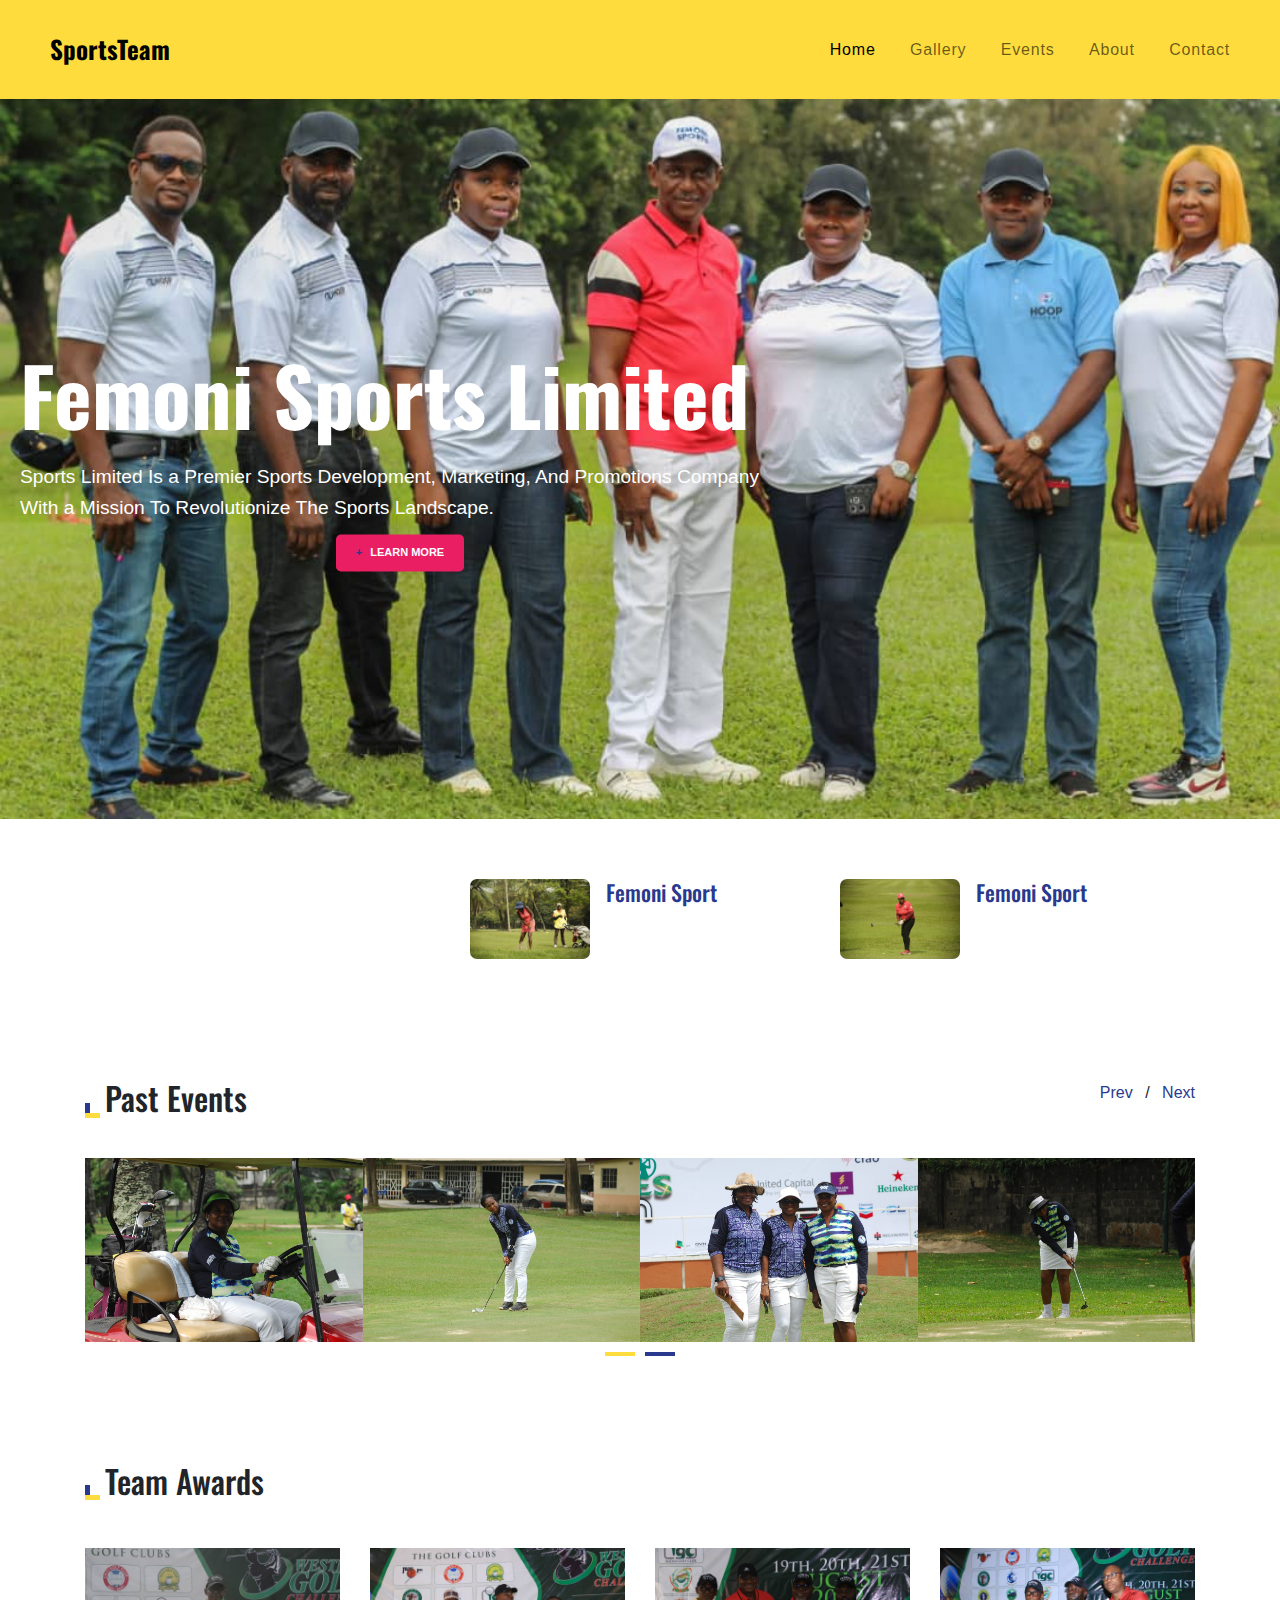
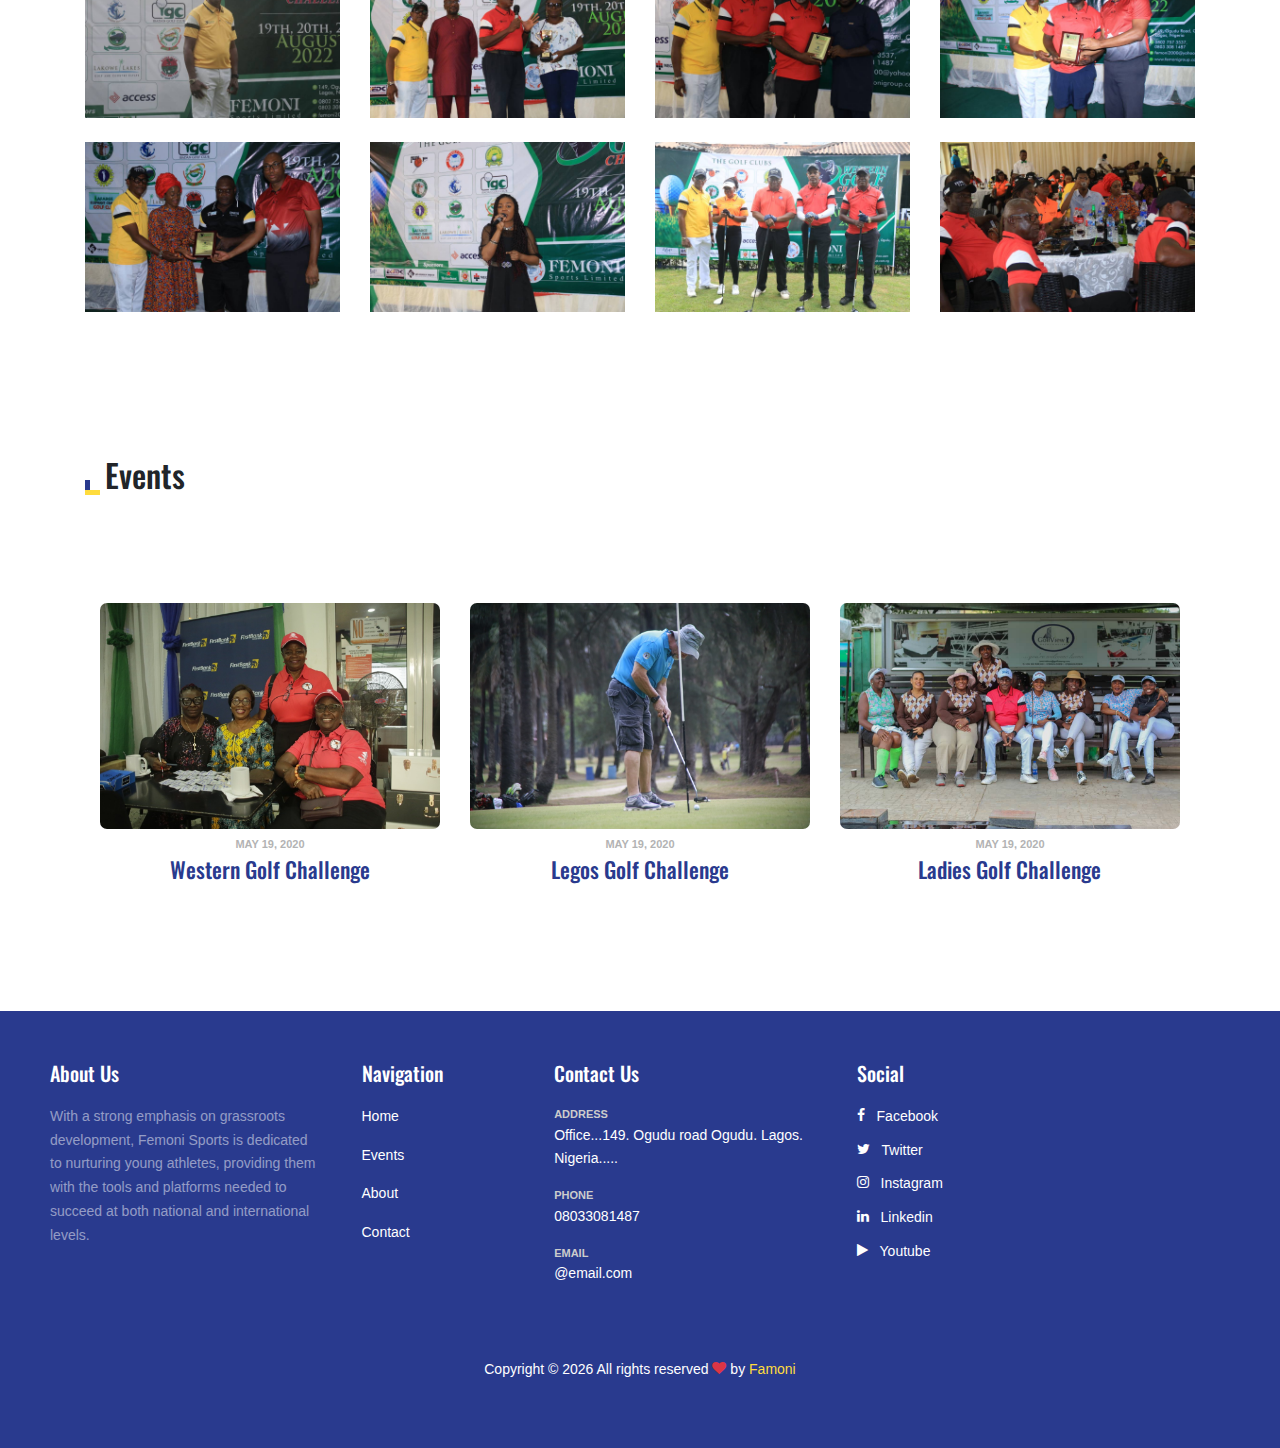
==== commit 16049f5a: "changes in index femoni" ====
--- a/index.html
+++ b/index.html
@@ -75,7 +75,7 @@
           <div class="hero-wrap" style="background-image: url('images/player6.jpg');" data-stellar-background-ratio="0.5">
             <div class="hero-contents text-center">
               <h2 style="text-align: start; font-size: 80px;">Femoni Sports Limited</h2>
-              <p style="color: white ; text-align: start;">Femoni Sports Limited Is a Premier Sports Development, Marketing, And Promotions Company With a Mission To Revolutionize The Sports Landscape.</p>
+              <p style="color: white ; text-align: start;"> Sports Limited Is a Premier Sports Development, Marketing, And Promotions Company With a Mission To Revolutionize The Sports Landscape.</p>
               <p class="mb-0"><a href="about.html" class="more"><span class="mr-2">+</span>Learn More</a></p>
             </div>
           </div>
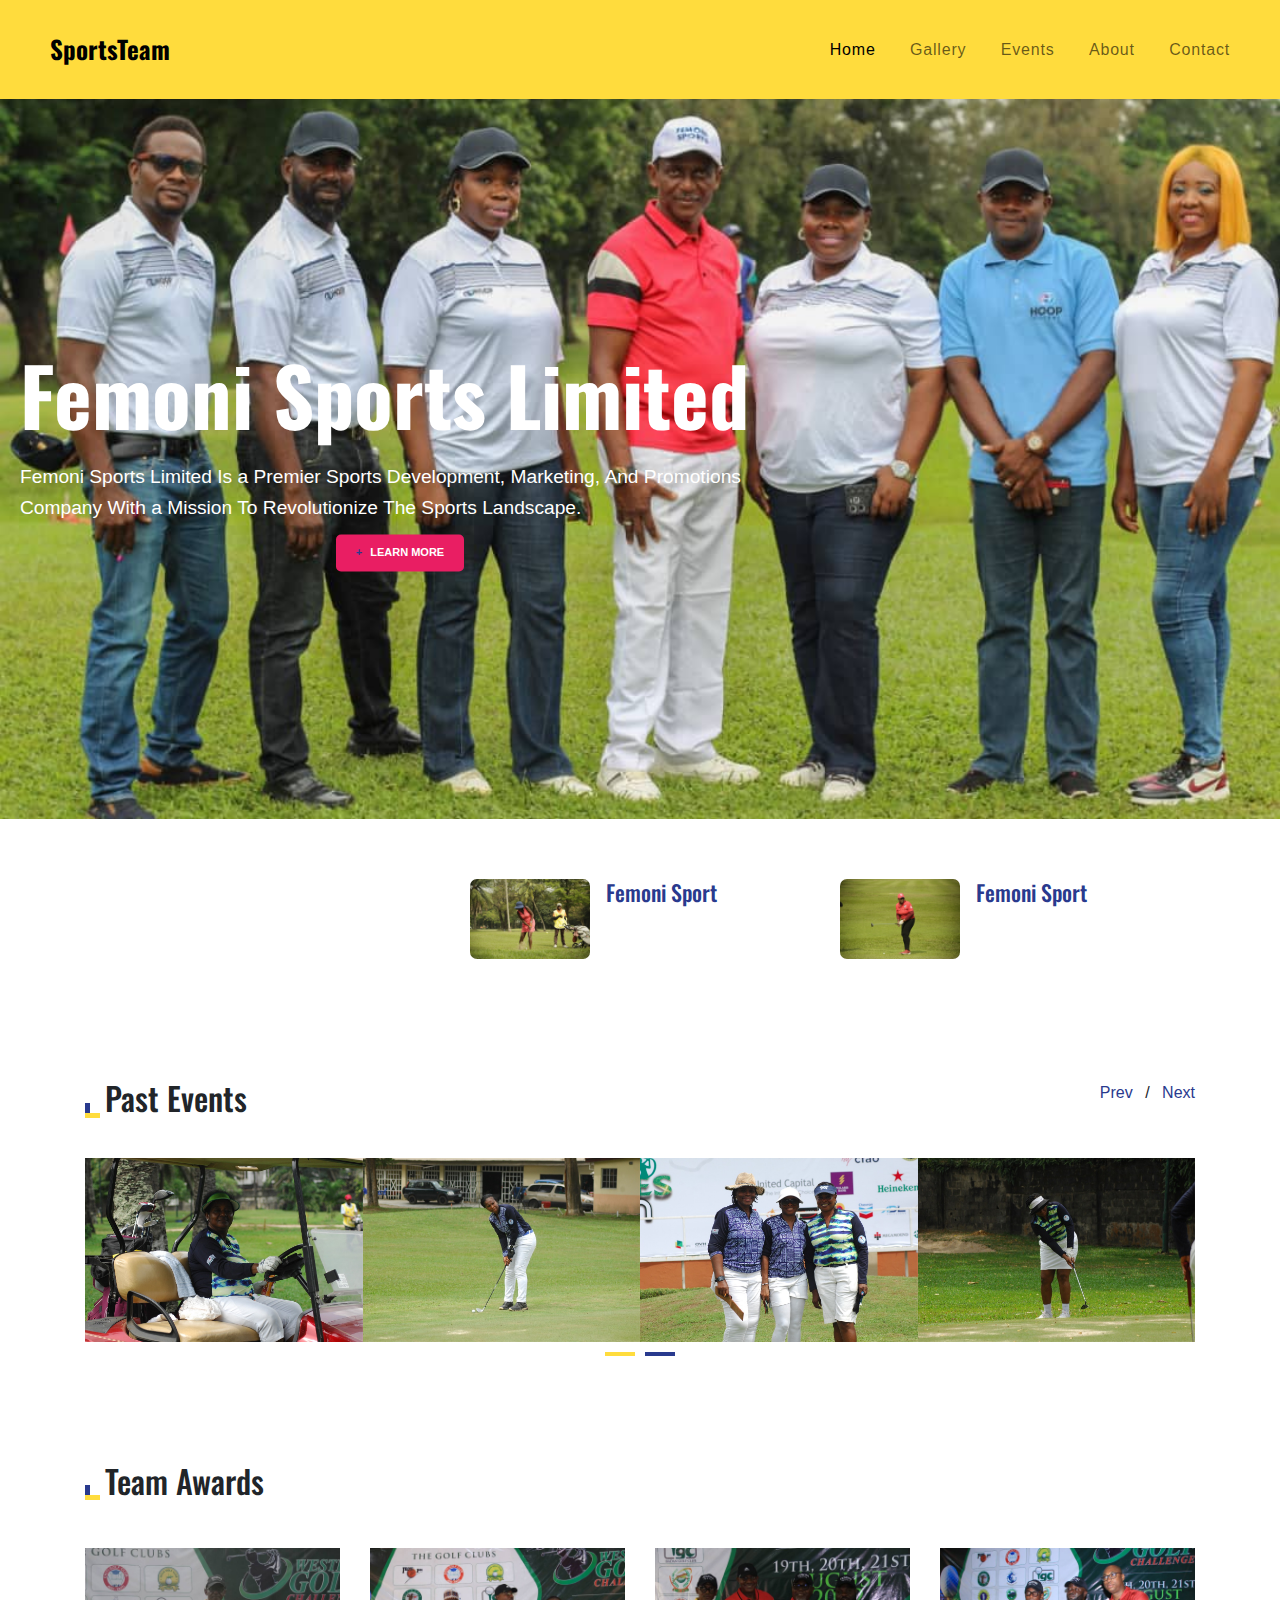
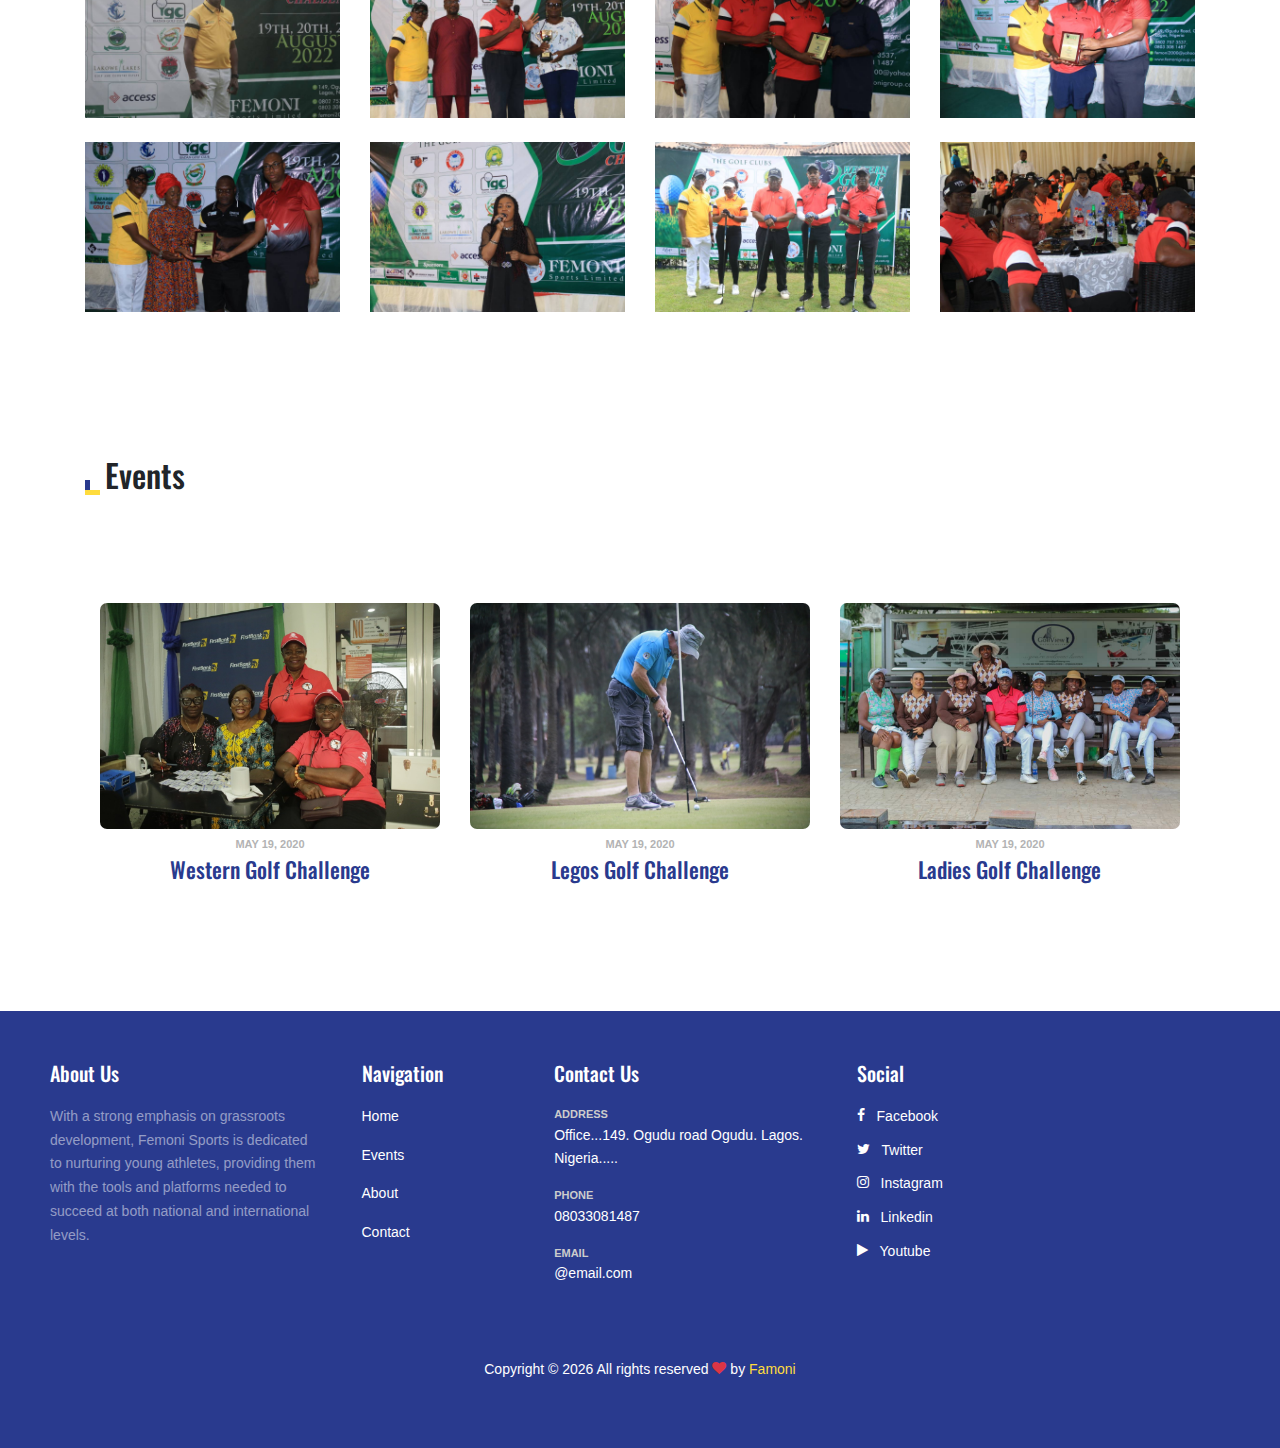
==== commit 9b45741c: "changes in femoni" ====
--- a/index.html
+++ b/index.html
@@ -75,7 +75,7 @@
           <div class="hero-wrap" style="background-image: url('images/player6.jpg');" data-stellar-background-ratio="0.5">
             <div class="hero-contents text-center">
               <h2 style="text-align: start; font-size: 80px;">Femoni Sports Limited</h2>
-              <p style="color: white ; text-align: start;"> Sports Limited Is a Premier Sports Development, Marketing, And Promotions Company With a Mission To Revolutionize The Sports Landscape.</p>
+              <p style="color: white ; text-align: start;">Femoni Sports Limited Is a Premier Sports Development, Marketing, And Promotions Company With a Mission To Revolutionize The Sports Landscape.</p>
               <p class="mb-0"><a href="about.html" class="more"><span class="mr-2">+</span>Learn More</a></p>
             </div>
           </div>
